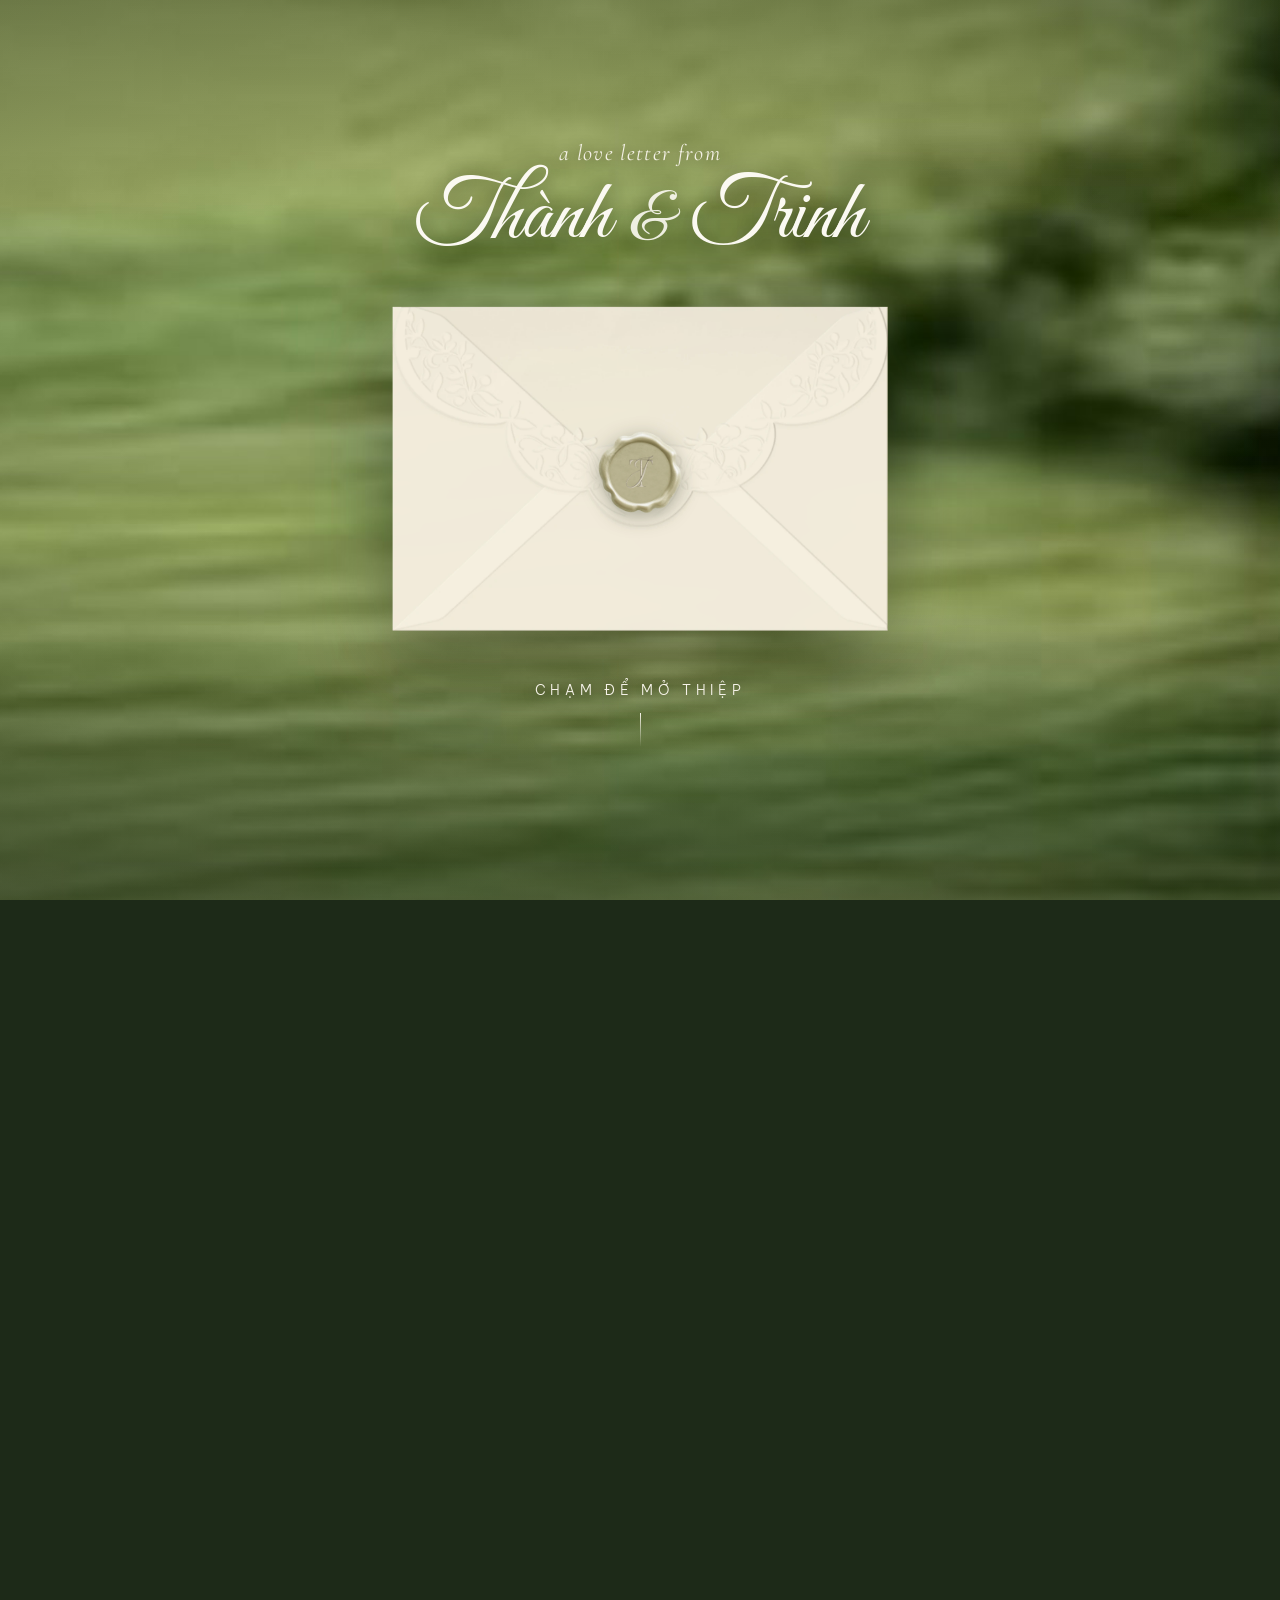
==== index.html @ 6630b3ba "Initial commit: wedding invitation site Mobile-first invitation for Chi Thanh & Ngoc Trinh, recreate" ====
<!DOCTYPE html>
<html lang="vi">
<head>
<meta charset="UTF-8">
<meta name="viewport" content="width=device-width, initial-scale=1, viewport-fit=cover">
<title>Chí Thành &amp; Ngọc Trinh — Thiệp mời cưới</title>
<meta name="description" content="Thiệp mời cưới của Chí Thành & Ngọc Trinh — Chủ nhật, 07.03.2027 tại Claris Palace Hall, Thủ Đức, TP.HCM.">
<meta name="theme-color" content="#2f3a2b">

<meta property="og:type" content="website">
<meta property="og:title" content="Chí Thành & Ngọc Trinh — Thiệp mời cưới">
<meta property="og:description" content="Chủ nhật, 07.03.2027 · Claris Palace Hall, Thủ Đức, TP.HCM">
<meta property="og:image" content="assets/photo-1.jpg">

<link rel="preconnect" href="https://fonts.googleapis.com">
<link rel="preconnect" href="https://fonts.gstatic.com" crossorigin>
<link href="https://fonts.googleapis.com/css2?family=Be+Vietnam+Pro:wght@300;400;500;600;700&family=Cormorant+Garamond:ital,wght@0,300;0,400;0,500;0,600;1,300;1,400&family=Great+Vibes&display=swap" rel="stylesheet">

<link rel="stylesheet" href="css/style.css">
<link rel="icon" href="assets/seal-monogram.webp">
</head>

<body class="is-locked">

<!-- ══════════════════════════════════════════════════════════
     MÀN 1 · PHONG THƯ NIÊM PHONG  (landing)
     ══════════════════════════════════════════════════════════ -->
<section id="landing" class="landing">
  <div class="landing__bg" data-kenburns></div>
  <div class="landing__vignette"></div>

  <div class="landing__stage">
    <p class="landing__eyebrow" data-in="1">a love letter from</p>
    <h1 class="landing__names" data-in="2">Thành <span class="amp">&amp;</span> Trinh</h1>

    <button class="envelope" id="openBtn" type="button" data-in="3"
            aria-label="Mở thiệp mời cưới của Thành và Trinh">
      <img class="envelope__paper" src="assets/envelope-closed.webp" alt="" draggable="false">
      <img class="envelope__seal"  src="assets/seal-monogram.webp"  alt="" draggable="false">
      <!-- thiệp trượt ra khi mở -->
      <img class="envelope__card"  src="assets/card-savedate.webp"  alt="" draggable="false">
    </button>

    <p class="landing__cta" data-in="4">
      <span class="landing__ctaText">Chạm để mở thiệp</span>
      <span class="landing__ctaLine"></span>
    </p>
  </div>
</section>

<!-- màn lụa trắng chuyển cảnh -->
<div class="veil" id="veil" aria-hidden="true"><span></span></div>


<!-- ══════════════════════════════════════════════════════════
     MÀN 2 · THIỆP CHÍNH  (scroll)
     ══════════════════════════════════════════════════════════ -->
<main id="main" class="main" aria-hidden="true">

  <!-- ─── HERO : phong thư mở, thiệp trượt lên ─── -->
  <section class="sec sec--hero" id="hero">
    <div class="hero__top">
      <img class="hero__mono" src="assets/monogram-t.webp" alt="Chữ lồng T">

      <div class="hero__stage" id="heroStage">
        <!-- lớp sau: nắp thư + lòng thư -->
        <img class="hero__envBack" src="assets/envelope-open.webp" alt="Phong thư mở">

        <!-- thiệp Save the date + ảnh polaroid trượt lên từ trong thư -->
        <div class="hero__insert" id="heroInsert">
          <img class="hero__card"  src="assets/card-savedate.webp"
               alt="Save the date — Chí Thành &amp; Ngọc Trinh — 07.03.27">
          <img class="hero__polar" src="assets/photo-polaroid.webp" alt="Ảnh cưới Thành và Trinh">
        </div>

        <!-- lớp trước: thân thư che chân thiệp, cắt theo đúng nếp gấp chữ V -->
        <img class="hero__envFront" src="assets/envelope-open.webp" alt="" aria-hidden="true">
        <!-- triện sáp vẽ lại nguyên vẹn ngay đỉnh nếp gấp -->
        <img class="hero__seal" src="assets/seal-fold.webp" alt="" aria-hidden="true">

        <img class="hero__lilyA" src="assets/lily-a.webp" alt="" data-par=".08">
        <img class="hero__lilyB" src="assets/lily-b.webp" alt="" data-par=".13">

        <!-- đĩa than -->
        <button class="vinyl" id="vinyl" type="button" aria-label="Bật nhạc nền" aria-pressed="false">
          <img src="assets/vinyl.webp" alt="" draggable="false">
        </button>

        <!-- triện Our Story -->
        <button class="seal-btn" id="storyBtn" type="button" aria-label="Xem chuyện tình của chúng mình">
          <img src="assets/seal-ourstory.webp" alt="" draggable="false">
        </button>
      </div>
    </div>

    <div class="scroll-hint">
      <span>cuộn xuống</span><i></i>
    </div>
  </section>


  <!-- ─── DẢI LỤA + NGÀY CƯỚI + ĐẾM NGƯỢC ─── -->
  <section class="sec sec--date" id="date">
    <div class="silk" aria-hidden="true"></div>

    <div class="date__inner">
      <p class="kicker"  data-rise>WE'RE GETTING MARRIED</p>
      <p class="meet"    data-rise data-d="1">MEET US ON</p>
      <h2 class="bigdate" data-rise data-d="2">
        <span>Sunday,</span> <span class="num">07</span> <span>March</span> <span class="num">2027</span>
      </h2>

      <p class="count__lead" data-rise data-d="3">count down &amp; join with us.</p>

      <div class="count" id="count" data-rise data-d="4" role="timer" aria-label="Đếm ngược tới ngày cưới">
        <div class="count__u"><b id="cd-d">000</b><small>DAYS</small></div>
        <span class="count__sep">:</span>
        <div class="count__u"><b id="cd-h">00</b><small>HOURS</small></div>
        <span class="count__sep">:</span>
        <div class="count__u"><b id="cd-m">00</b><small>MINUTES</small></div>
        <span class="count__sep">:</span>
        <div class="count__u"><b id="cd-s">00</b><small>SECONDS</small></div>
      </div>
    </div>
  </section>


  <!-- ─── BOARDING PASS ─── -->
  <section class="sec sec--pass" id="details">
    <div class="pass" data-rise>
      <img class="pass__img" src="assets/boarding-pass.webp"
           alt="Boarding pass — 17:00 Check-in, 17:30 Photobooth, 18:00 Opening · Claris Palace Hall, Thủ Đức, HCMC · 07.03.2027">

      <!-- bản mobile: dựng lại bằng chữ thật cho dễ đọc -->
      <div class="pass__alt">
        <p class="pass__title">BOARDING PASS</p>
        <p class="pass__sub">FOR WEDDING OF</p>
        <p class="pass__names">Thành &amp; Trinh</p>

        <ul class="pass__time">
          <li><b>17:00</b><span>Check-in</span></li>
          <li><b>17:30</b><span>Photobooth</span></li>
          <li><b>18:00</b><span>Khai tiệc</span></li>
        </ul>

        <dl class="pass__meta">
          <div><dt>DESTINATION</dt><dd>Claris Palace Hall</dd></div>
          <div><dt>DATE</dt><dd>07.03.2027</dd></div>
          <div><dt>LOCATION</dt><dd>Thủ Đức, HCMC</dd></div>
          <div><dt>TIME</dt><dd>17:00</dd></div>
        </dl>

        <img class="pass__heart" src="assets/frame-heart.webp" alt="Ảnh cưới Thành và Trinh">
      </div>
    </div>
  </section>


  <!-- ─── BẢN ĐỒ ─── -->
  <section class="sec sec--map" id="map">
    <div class="mapwrap" data-rise>
      <a class="mapcard" target="_blank" rel="noopener"
         href="https://www.google.com/maps/dir/?api=1&destination=Unique+Wedding+%26+Event+38+%C4%90%E1%BA%B7ng+V%C4%83n+Bi+Th%E1%BB%A7+%C4%90%E1%BB%A9c+H%E1%BB%93+Ch%C3%AD+Minh">
        <img src="assets/map-doily.webp" alt="Bản đồ tới Unique Wedding &amp; Event, 38 Đặng Văn Bi, Thủ Đức, TP.HCM">
      </a>
      <img class="dove dove--a" src="assets/dove-b.webp" alt="" data-par="-.18">
      <img class="dove dove--b" src="assets/dove-a.webp" alt="" data-par="-.24">
    </div>

    <p class="mapcard__addr" data-rise data-d="1">
      Unique Wedding &amp; Event · 38 Đặng Văn Bi, Thủ Đức, TP.HCM
    </p>

    <a class="mapcard__btn" data-rise data-d="2" target="_blank" rel="noopener"
       href="https://www.google.com/maps/dir/?api=1&destination=Unique+Wedding+%26+Event+38+%C4%90%E1%BA%B7ng+V%C4%83n+Bi+Th%E1%BB%A7+%C4%90%E1%BB%A9c+H%E1%BB%93+Ch%C3%AD+Minh">
      Chỉ đường
    </a>
  </section>


  <!-- ─── RSVP ─── -->
  <section class="sec sec--rsvp" id="rsvp">
    <div class="rsvp" data-rise>
      <div class="rsvp__lace">
        <form class="rsvp__form" id="rsvpForm" novalidate>
          <h2 class="rsvp__title">Xác nhận tham dự</h2>

          <label class="fld">
            <span class="fld__lb">Họ và tên</span>
            <input type="text" name="name" required placeholder="Nhập tên của bạn" autocomplete="name">
          </label>

          <fieldset class="fld">
            <legend class="fld__lb">Bạn sẽ tham dự chứ?</legend>
            <label class="radio">
              <input type="radio" name="attend" value="yes" checked>
              <i></i><span>Có, tôi sẽ tham dự</span>
            </label>
            <label class="radio">
              <input type="radio" name="attend" value="no">
              <i></i><span>Tôi bận, rất tiếc không thể tham dự</span>
            </label>
          </fieldset>

          <label class="fld" id="guestsFld">
            <span class="fld__lb">Số lượng người tham dự</span>
            <select name="guests">
              <option>1 người</option><option>2 người</option><option>3 người</option>
              <option>4 người</option><option>5 người</option><option>Trên 5 người</option>
            </select>
          </label>

          <label class="fld">
            <span class="fld__lb">Lời chúc gửi tới cô dâu chú rể</span>
            <textarea name="wish" rows="3" placeholder="Viết đôi lời chúc mừng…"></textarea>
          </label>

          <button class="rsvp__submit" type="submit">Gửi xác nhận</button>
          <p class="rsvp__msg" id="rsvpMsg" role="status"></p>
        </form>
      </div>
    </div>
  </section>


  <!-- ─── FOOTER ─── -->
  <footer class="sec sec--foot">
    <img class="foot__mono" src="assets/monogram-t.webp" alt="" data-rise>
    <p class="foot__thanks" data-rise data-d="1">
      Sự hiện diện của bạn là món quà quý giá nhất<br>trong ngày trọng đại của chúng mình.
    </p>
    <p class="foot__sig" data-rise data-d="2">Thành &amp; Trinh</p>
    <button class="foot__back" id="backTop" type="button">Về đầu thiệp</button>
  </footer>
</main>


<!-- ══════════════════════════════════════════════════════════
     MÀN 3 · OUR STORY
     ══════════════════════════════════════════════════════════ -->
<section id="story" class="story" aria-hidden="true" role="dialog" aria-modal="true" aria-label="Chuyện tình của chúng mình">
  <button class="story__close" id="storyClose" type="button" aria-label="Đóng">&#10005;</button>

  <div class="story__scroll">
    <!-- Đúng bố cục Design Gốc/3.png: MỘT khung ren oval duy nhất chứa toàn bộ
         bài viết; cô dâu chú rể đã tách nền đứng ĐÈ LÊN phần dưới của khung,
         bệ hoa che phần thân dưới cùng. -->
    <div class="story__frame">
      <div class="story__ovalBox">
        <!-- khung ren cắt 3 phần: hai chỏm giữ nguyên tỉ lệ, thân giữa co giãn
             theo lượng chữ nên khung luôn ôm trọn bài viết mà không méo -->
        <div class="story__oval" aria-hidden="true">
          <img class="story__ovalTop" src="assets/oval-top.webp" alt="">
          <div class="story__ovalMid"></div>
          <img class="story__ovalBot" src="assets/oval-bot.webp" alt="">
        </div>

        <article class="story__body">
          <img class="story__rings" src="assets/rings.webp" alt="">

          <p>We met back in 2024, right when both of us had just hit the “reset” button on our
             relationship status. Like… wow, talk about perfect timing! The Universe clearly saw
             two lonely souls and said: “Yup, it's time to matchmake.”</p>

          <p>Our very first date felt like a 1001-night storytelling marathon. No pretending, no
             playing cool—we just sat down and unloaded all our past life stories and chaos.
             Weirdly enough, nobody ran away! Instead, we unlocked an instant, deep connection
             and realized we understood each other inside out.</p>

          <h3>When Two Opposites Attract</h3>
          <ul>
            <li><b>The Bride:</b> A Marketing girlie &amp; Content Creator who tells 1001 drama
                stories for a living. Always energetic, creative, and plugged into every internet trend.</li>
            <li><b>The Groom:</b> A DevOps guy living in his own calm universe. A bit dry, totally
                oblivious to TikTok trends, and chilling like a monk who just came down from the mountain.</li>
          </ul>

          <h3>And Now… We're Getting Married!</h3>
          <p>Looking back, we're so grateful we both had the courage to let go of the past so we
             could become the best versions of ourselves for each other today. Ready for our
             greatest adventure yet! Thank you for being part of our story and celebrating this
             next chapter with us!</p>

          <img class="story__sig" src="assets/sig-names.webp" alt="Thành &amp; Trinh">
        </article>
      </div>

      <div class="story__stage">
        <img class="story__couple" src="assets/couple-cutout.webp"
             alt="Chí Thành và Ngọc Trinh">
        <img class="story__podium" src="assets/story-podium.webp" alt="">
      </div>
    </div>

    <div class="story__photos">
      <img src="assets/photo-1.jpg" alt="Chú rể Chí Thành">
      <img src="assets/photo-2.jpg" alt="Cô dâu Ngọc Trinh">
    </div>
  </div>
</section>

<audio id="bgm" loop preload="auto" src="assets/music.mp3"></audio>

<script src="js/main.js"></script>
</body>
</html>
---- css/style.css ----
/* ══════════════════════════════════════════════════════════════════
   Thiệp mời cưới · Chí Thành & Ngọc Trinh
   Bảng màu + chất liệu lấy từ "Design Gốc" và "Material"
   ══════════════════════════════════════════════════════════════════ */

:root{
  /* — xanh lá nền (ảnh nền mờ) — */
  --green-1:#8fa068;      /* xanh sáng phía trên  */
  --green-2:#5f7442;      /* xanh trung           */
  --green-3:#2f3f26;      /* xanh đậm phía dưới   */
  --green-4:#1d2a18;      /* gần đen              */

  /* — giấy / kem — */
  --cream  :#f7f1e3;
  --cream-2:#fbf7ee;
  --paper  :#efe7d5;

  /* — nhấn — */
  --ink    :#2c3823;      /* chữ xanh rêu đậm */
  --ink-2  :#4a5540;
  --sage   :#b9bd94;      /* xi niêm phong    */
  --gold   :#c3a86c;
  --wine   :#8e2231;      /* nút gửi          */

  /* — chữ — */
  --f-script:'Great Vibes', 'Segoe Script', cursive;
  --f-serif :'Cormorant Garamond', Georgia, 'Times New Roman', serif;
  --f-sans  :'Be Vietnam Pro', system-ui, -apple-system, 'Segoe UI', sans-serif;

  /* — nhịp — */
  --ease  :cubic-bezier(.22,.61,.36,1);
  --ease-s:cubic-bezier(.65,0,.35,1);
  --pad   :clamp(1.15rem, 5vw, 3rem);

  /* nếp gấp thân trước phong thư mở — đo từ assets/envelope-open.webp */
  --flap-side:33.5%;   /* mép trái/phải thân thư */
  --flap-apex:51.5%;   /* đỉnh chữ V ở giữa, ngay dưới triện */

  /* viền ren quanh form RSVP (cắt 9 ô từ assets/lace-card.webp) */
  --lace-w:clamp(20px, 6vw, 34px);
  --lace-slice:62;
}

*,*::before,*::after{box-sizing:border-box}

html{ -webkit-text-size-adjust:100%; scroll-behavior:smooth }

body{
  margin:0;
  background:var(--green-4);
  color:var(--ink);
  font-family:var(--f-serif);
  font-size:clamp(1rem,.95rem + .35vw,1.15rem);
  line-height:1.6;
  overflow-x:hidden;
  -webkit-font-smoothing:antialiased;
}
body.is-locked{ overflow:hidden; height:100dvh }

img{ max-width:100%; display:block; -webkit-user-drag:none; user-select:none }
button{ font:inherit; color:inherit; border:0; background:none; cursor:pointer }

::selection{ background:var(--sage); color:var(--ink) }

/* thanh cuộn mảnh, tông rêu */
::-webkit-scrollbar{ width:9px }
::-webkit-scrollbar-track{ background:#20301c }
::-webkit-scrollbar-thumb{ background:#5d6f4a; border-radius:9px }


/* ══════════════════════════════════════════════════════════════════
   1 · MÀN PHONG THƯ
   ══════════════════════════════════════════════════════════════════ */
.landing{
  position:fixed; inset:0; z-index:60;
  display:grid; place-items:center;
  overflow:hidden;
  background:var(--green-2);
}

.landing__bg{
  position:absolute; inset:-6%;
  background:url('../assets/bg-landing.jpg') center/cover no-repeat;
  transform:scale(1.06);
  animation:kenburns 26s var(--ease) infinite alternate;
}
@keyframes kenburns{
  from{ transform:scale(1.06) translate3d(0,0,0) }
  to  { transform:scale(1.16) translate3d(-1.5%,-2%,0) }
}

.landing__vignette{
  position:absolute; inset:0;
  background:
    radial-gradient(120% 85% at 50% 42%, transparent 32%, rgba(20,32,15,.42) 100%),
    linear-gradient(180deg, rgba(20,32,15,.22) 0%, transparent 26%, transparent 68%, rgba(20,32,15,.38) 100%);
}

.landing__stage{
  position:relative; z-index:2;
  width:min(92vw, 640px);
  text-align:center;
  padding-bottom:2vh;
}

.landing__eyebrow{
  margin:0 0 .1em;
  font-family:var(--f-serif);
  font-style:italic;
  font-size:clamp(1rem,3.4vw,1.4rem);
  letter-spacing:.06em;
  color:#f4f1e6;
  text-shadow:0 2px 14px rgba(20,32,15,.5);
}

.landing__names{
  margin:0 0 clamp(1rem,4vw,2rem);
  font-family:var(--f-script);
  font-weight:400;
  font-size:clamp(2.9rem,12vw,5.4rem);
  line-height:1.05;
  color:#fbf9f2;
  text-shadow:0 3px 22px rgba(20,32,15,.55);
}
.landing__names .amp{ font-size:.78em; opacity:.9; padding:0 .06em }

/* — phong thư — */
.envelope{
  position:relative;
  display:block;
  width:min(88vw, 520px);
  margin-inline:auto;
  aspect-ratio:1500/995;
  transition:transform .5s var(--ease);
  touch-action:manipulation;
}
.envelope__paper{ filter:drop-shadow(0 26px 42px rgba(18,28,14,.42)) }
.envelope:hover{ transform:translateY(-6px) scale(1.015) }
.envelope:active{ transform:translateY(-2px) scale(.995) }
.envelope:focus-visible{ outline:2px solid #f7f1e3; outline-offset:14px; border-radius:6px }

.envelope__paper{ width:100%; height:100%; object-fit:contain; position:relative; z-index:2 }

.envelope__seal{
  position:absolute; z-index:3;
  left:50%; top:50%;
  width:17%;
  transform:translate(-50%,-46%);
  transition:transform .55s var(--ease), opacity .35s linear;
  filter:drop-shadow(0 5px 10px rgba(30,40,20,.35));
}

/* thiệp giấu sau phong thư, chỉ hiện khi mở */
.envelope__card{
  position:absolute; z-index:1;
  left:50%; bottom:14%;
  width:44%;
  opacity:0;
  transform:translate(-50%, 0) scale(.96);
  filter:drop-shadow(0 16px 26px rgba(18,28,14,.35));
}

/* lời mời cuộn nhẹ */
.landing__cta{
  margin:clamp(1.4rem,5vw,2.4rem) 0 0;
  display:flex; flex-direction:column; align-items:center; gap:.7rem;
}
.landing__ctaText{
  font-family:var(--f-sans);
  font-weight:300;
  font-size:clamp(.72rem,2.6vw,.86rem);
  letter-spacing:.34em;
  text-transform:uppercase;
  color:#f6f3e9;
  text-shadow:0 2px 12px rgba(20,32,15,.55);
  animation:breathe 3.4s ease-in-out infinite;
}
@keyframes breathe{ 0%,100%{opacity:.62} 50%{opacity:1} }

.landing__ctaLine{
  width:1px; height:34px;
  background:linear-gradient(#f6f3e9, transparent);
  animation:drop 2.6s var(--ease) infinite;
}
@keyframes drop{
  0%  {transform:scaleY(0); transform-origin:top; opacity:0}
  35% {transform:scaleY(1); transform-origin:top; opacity:.9}
  70% {transform:scaleY(1); transform-origin:bottom; opacity:.9}
  100%{transform:scaleY(0); transform-origin:bottom; opacity:0}
}

/* xuất hiện lần lượt khi tải trang */
[data-in]{ opacity:0; transform:translateY(26px); filter:blur(6px) }
.landing.ready [data-in]{
  animation:fadeUp 1.15s var(--ease) forwards;
}
.landing.ready [data-in="1"]{ animation-delay:.15s }
.landing.ready [data-in="2"]{ animation-delay:.35s }
.landing.ready [data-in="3"]{ animation-delay:.60s }
.landing.ready [data-in="4"]{ animation-delay:1.05s }
@keyframes fadeUp{ to{ opacity:1; transform:none; filter:none } }

/* ── trình tự MỞ THƯ ── */
/* Bỏ `animation` sẽ trả các thuộc tính về trạng thái gốc của [data-in]
   (mờ + blur), nên phải khai báo lại rõ ràng và cho blur cùng chạy transition. */
.landing.opening .landing__eyebrow,
.landing.opening .landing__names,
.landing.opening .landing__cta{
  animation:none;
  opacity:0; transform:translateY(-16px); filter:blur(5px);
  transition:opacity .5s ease, transform .7s var(--ease), filter .5s ease;
}
.landing.opening .envelope{
  animation:none;
  opacity:1; filter:none;
  transform:translateY(-3vh) scale(1.06);
  transition:transform 1.15s var(--ease);
}
.landing.opening .envelope__seal{
  opacity:0;
  transform:translate(-50%,-46%) scale(1.9) rotate(14deg);
}
.landing.opening .envelope__card{
  opacity:1;
  transform:translate(-50%,-58%) scale(1.02);
  transition:transform 1.05s .18s var(--ease), opacity .35s .18s linear;
}
.landing.gone{
  opacity:0; pointer-events:none;
  transform:scale(1.05);
  transition:opacity .8s ease, transform 1.2s var(--ease);
}


/* ══════════════════════════════════════════════════════════════════
   2 · MÀN LỤA CHUYỂN CẢNH
   ══════════════════════════════════════════════════════════════════ */
.veil{
  position:fixed; inset:0; z-index:70;
  pointer-events:none; opacity:0;
}
.veil span{
  position:absolute; inset:0;
  background:
    radial-gradient(70% 55% at 50% 45%, #fffdf8 0%, #f7f1e3 55%, #efe6d2 100%);
  transform:scaleY(0); transform-origin:bottom;
}
.veil.sweep{ opacity:1 }
.veil.sweep span{ animation:veil 1.5s var(--ease-s) forwards }
@keyframes veil{
  0%  { transform:scaleY(0); transform-origin:bottom }
  42% { transform:scaleY(1); transform-origin:bottom }
  43% { transform:scaleY(1); transform-origin:top }
  100%{ transform:scaleY(0); transform-origin:top }
}


/* ══════════════════════════════════════════════════════════════════
   3 · THIỆP CHÍNH
   ══════════════════════════════════════════════════════════════════ */
.main{
  position:relative;
  min-height:100dvh;
  opacity:0; visibility:hidden;
  /* ảnh nền gốc là một dải xanh chuyển sắc cao bằng cả trang → kéo dãn dọc vừa khít */
  background:url('../assets/bg-main.jpg') center top/100% 100% no-repeat, var(--green-3);
  transition:opacity 1s ease;
}
.main.live{ opacity:1; visibility:visible }

/* lớp phủ giúp chữ trắng luôn đọc được */
.main::before{
  content:''; position:absolute; inset:0; pointer-events:none;
  background:linear-gradient(180deg, rgba(28,42,22,.10) 0%, transparent 12%, transparent 88%, rgba(20,32,15,.35) 100%);
}

.sec{
  position:relative;
  padding-inline:var(--pad);
  overflow:hidden;
}


/* ─────────── HERO ─────────── */
.sec--hero{
  min-height:100dvh;
  display:flex; flex-direction:column; align-items:center;
  padding-top:max(3.5vh, 1.4rem);
  padding-bottom:2rem;
}
.hero__top{
  margin-block:auto;                    /* căn giữa phần còn trống */
  width:100%;
  display:flex; flex-direction:column; align-items:center;
}

.hero__mono{
  width:clamp(52px,9vw,86px);
  margin-bottom:clamp(.5rem,2.4vh,1.6rem);
  filter:drop-shadow(0 3px 10px rgba(20,32,15,.4));
}

/* Khung dàn trang = đúng khung ảnh phong thư, nên mọi % bên trong
   khớp 1-1 với toạ độ đo được trên assets/envelope-open.webp */
.hero__stage{
  position:relative;
  width:min(100vw, 540px, calc(66dvh * 1287 / 1500));
  aspect-ratio:1287/1500;
  margin-inline:auto;
}

.hero__envBack,
.hero__envFront{
  position:absolute; inset:0;
  width:100%; height:100%;
}
.hero__envBack{ z-index:2; filter:drop-shadow(0 30px 48px rgba(18,28,14,.42)) }

/* lớp che phía trước: giữ phần thân thư dưới nếp gấp chữ V */
.hero__envFront{
  z-index:4;
  clip-path:polygon(
    -1% 101%,
    -1% var(--flap-side),
    50% var(--flap-apex),
    101% var(--flap-side),
    101% 101%
  );
}
/* triện sáp nằm ngay đỉnh chữ V nên phải vẽ đè lên, không bị nếp gấp cắt đôi */
.hero__seal{
  position:absolute; z-index:5;
  left:50%; top:44.4%;
  width:14.4%;
  transform:translateX(-50%);
}

/* thiệp + polaroid trượt lên khỏi phong thư */
.hero__insert{
  position:absolute; z-index:3; inset:0;
  transform:translateY(20%);
  will-change:transform;
}
.main.live .hero__insert{
  animation:slideOut 1.5s .45s var(--ease) forwards;
}
@keyframes slideOut{ to{ transform:translateY(0) } }

.hero__card{
  position:absolute;
  left:9%; bottom:40%; width:49%;
  filter:drop-shadow(0 16px 26px rgba(18,28,14,.3));
}
.hero__polar{
  position:absolute;
  left:57.5%; bottom:47%; width:38%;
  transform:rotate(2.5deg);
  filter:drop-shadow(0 14px 22px rgba(18,28,14,.32));
}

/* hoa ly: một bông lớn rủ xuống góc dưới-trái khỏi mép phong thư (đúng như
   thiết kế gốc — Design Gốc/2.png chỉ có một bông lớn duy nhất ở vị trí này),
   một bông nhỏ hơn góc dưới-phải để cân bố cục */
.hero__lilyA,.hero__lilyB{ position:absolute; z-index:6; pointer-events:none }
.hero__lilyA{ right:-9%;  bottom:1%;  width:23% }
.hero__lilyB{ left:-9%;   bottom:-9%; width:39% }

/* đĩa than */
.vinyl{
  position:absolute; z-index:7;
  left:-3%; top:-1%;
  width:28%;
  filter:drop-shadow(0 10px 20px rgba(10,16,8,.45));
  transition:transform .45s var(--ease);
}
.vinyl img{ width:100%; animation:spin 5.5s linear infinite; animation-play-state:paused }
.vinyl.on img{ animation-play-state:running }
.vinyl:hover{ transform:scale(1.06) }
.vinyl:active{ transform:scale(.97) }
@keyframes spin{ to{ transform:rotate(360deg) } }

/* triện Our Story */
.seal-btn{
  position:absolute; z-index:7;
  left:63%; top:61%;
  width:35%;
  filter:drop-shadow(0 10px 20px rgba(10,16,8,.4));
  transition:transform .45s var(--ease);
  animation:float 5s ease-in-out infinite;
}
.seal-btn:hover{ transform:scale(1.07) rotate(-4deg) }
.seal-btn:active{ transform:scale(.97) }
@keyframes float{ 0%,100%{translate:0 0} 50%{translate:0 -9px} }

.scroll-hint{
  margin-top:auto; padding-top:2rem;
  display:flex; flex-direction:column; align-items:center; gap:.55rem;
  font-family:var(--f-sans); font-weight:300;
  font-size:.66rem; letter-spacing:.32em; text-transform:uppercase;
  color:rgba(250,247,238,.82);
}
.scroll-hint i{
  width:1px; height:38px; display:block;
  background:linear-gradient(rgba(250,247,238,.85), transparent);
  animation:drop 2.6s var(--ease) infinite;
}


/* ─────────── NGÀY CƯỚI + ĐẾM NGƯỢC ─────────── */
.sec--date{
  padding-block:clamp(3rem,11vh,7rem) clamp(2rem,6vh,4rem);
  text-align:center;
}

/* dải lụa trắng vắt ngang */
.silk{
  position:absolute; left:50%; top:4%;
  width:168%; max-width:none; translate:-50% 0;
  aspect-ratio:1600/691;
  background:url('../assets/silk.webp') center/contain no-repeat;
  opacity:.9; pointer-events:none;
  z-index:0;
}

.date__inner{ position:relative; z-index:1 }

.kicker{
  margin:0;
  font-family:var(--f-sans); font-weight:600;
  font-size:clamp(.68rem,2.9vw,.95rem);
  letter-spacing:.2em;
  color:#fdfbf5;
  text-shadow:0 2px 12px rgba(20,32,15,.45);
}
.meet{
  margin:.12em 0 0;
  font-family:var(--f-sans); font-weight:300;
  font-size:clamp(1.5rem,7.4vw,3rem);
  letter-spacing:.05em;
  color:#fffdf7;
  text-shadow:0 3px 18px rgba(20,32,15,.45);
}
.bigdate{
  margin:.1em 0 0;
  font-family:var(--f-script); font-weight:400;
  font-size:clamp(2.2rem,10.5vw,4.6rem);
  line-height:1.15;
  color:#fffdf7;
  text-shadow:0 4px 24px rgba(20,32,15,.5);
}
.bigdate .num{ font-family:var(--f-script) }

.count__lead{
  margin:clamp(1.6rem,6vh,3rem) 0 .9rem;
  font-family:var(--f-sans); font-weight:500;
  font-size:clamp(.82rem,3.1vw,1rem);
  color:#fdfbf5;
  text-shadow:0 2px 12px rgba(20,32,15,.45);
}

.count{
  display:flex; align-items:flex-start; justify-content:center;
  gap:clamp(.2rem,1.6vw,1rem);
  color:#fffdf7;
}
.count__u{ display:flex; flex-direction:column; align-items:center; min-width:3.4em }
.count__u b{
  font-family:var(--f-serif); font-weight:300;
  font-size:clamp(2rem,10vw,4rem);
  line-height:1;
  letter-spacing:.02em;
  font-variant-numeric:tabular-nums;
  text-shadow:0 3px 20px rgba(20,32,15,.45);
}
.count__u small{
  margin-top:.5em;
  font-family:var(--f-sans); font-weight:300;
  font-size:clamp(.54rem,2.1vw,.72rem);
  letter-spacing:.22em;
  opacity:.88;
}
.count__sep{
  font-family:var(--f-serif); font-weight:300;
  font-size:clamp(1.5rem,7vw,3rem);
  line-height:1.05;
  opacity:.6;
}


/* ─────────── BOARDING PASS ─────────── */
.sec--pass{ padding-block:clamp(2rem,7vh,4.5rem) }

.pass{ width:min(100%, 900px); margin-inline:auto }

/* Ảnh vé của thiết kế in sẵn "05.03.2027" — lệch với 07.03.2027 ở các phần khác,
   nên trang dựng lại vé bằng chữ thật để ngày tháng thống nhất và luôn nét.
   Muốn dùng lại đúng ảnh gốc thì đổi hai dòng display dưới đây. */
.pass__img{ display:none }

.pass__alt{
  position:relative;
  display:grid;
  gap:clamp(1rem,3.5vw,1.8rem);
  padding:clamp(1.4rem,5.5vw,2.4rem) clamp(1.2rem,5vw,2.2rem);
  background:var(--cream-2);
  border-radius:12px;
  box-shadow:0 22px 44px rgba(14,22,10,.42);
  text-align:center;
}
.pass__title{
  margin:0;
  font-family:var(--f-sans); font-weight:700;
  font-size:clamp(1rem,4.6vw,1.4rem);
  letter-spacing:.08em; color:#5a1620;
}
.pass__sub{
  margin:.35em 0 0;
  font-family:var(--f-sans); font-weight:400;
  font-size:clamp(.6rem,2.5vw,.72rem);
  letter-spacing:.2em; color:#6b5a52;
}
.pass__names{
  margin:.1em 0 0;
  font-family:var(--f-script);
  font-size:clamp(1.9rem,9vw,2.6rem);
  color:#2f3a26;
}

.pass__time{
  margin:0; padding:1.1rem 0 0; list-style:none;
  display:flex; justify-content:center; gap:clamp(1rem,6vw,2.6rem);
  border-top:2px dashed #d6d0bf;
}
.pass__time b{
  display:block;
  font-family:var(--f-sans); font-weight:400;
  font-size:clamp(1.05rem,4.6vw,1.4rem);
  color:#2f3a26;
}
.pass__time span{
  font-family:var(--f-sans); font-weight:600;
  font-size:clamp(.7rem,3vw,.82rem);
  color:#3b4632;
}

.pass__meta{
  margin:0; padding-top:1.1rem;
  display:grid; grid-template-columns:1fr 1fr; gap:.9rem 1rem;
  border-top:2px dashed #d6d0bf;
  text-align:left;
}
.pass__meta div{ margin:0 }
.pass__meta dt{
  font-family:var(--f-sans); font-weight:600;
  font-size:clamp(.58rem,2.4vw,.68rem);
  letter-spacing:.12em; color:#5a1620;
}
.pass__meta dd{
  margin:.22em 0 0;
  font-family:var(--f-sans); font-weight:400;
  font-size:clamp(.78rem,3.2vw,.88rem);
  color:#39442f;
}
.pass__heart{ width:clamp(140px,42vw,210px); margin:0 auto }


/* ─────────── BẢN ĐỒ ─────────── */
.sec--map{
  padding-block:clamp(2rem,7vh,4.5rem) clamp(1.5rem,4vh,3rem);
  text-align:center;
}
/* Bồ câu đậu ngay trên khung ren của bản đồ, giống Design Gốc/2.png:
   một con lớn sải cánh ở góc trên-phải (bay vào), một con nhỏ hơn ở
   góc dưới-trái (bay ra) — cả hai đều đè lên mép khung ren của mapcard. */
.mapwrap{ position:relative; width:min(100%, 780px); margin-inline:auto }

.mapcard{
  position:relative; z-index:2;
  display:block;
  width:100%;
  filter:drop-shadow(0 20px 36px rgba(14,22,10,.4));
  transition:transform .5s var(--ease);
}
.mapcard:hover{ transform:translateY(-6px) }

.dove{ position:absolute; z-index:3; pointer-events:none }
.dove--a{
  right:-13%; top:-23%; width:41%;
  transform:rotate(-6deg);
  animation:flyA 9s ease-in-out infinite;
}
.dove--b{
  left:-11%; top:47%; width:31%;
  transform:rotate(4deg) scaleX(-1);
  animation:flyB 11s ease-in-out infinite;
}
@keyframes flyA{ 0%,100%{translate:0 0} 50%{translate:10px -14px} }
@keyframes flyB{ 0%,100%{translate:0 0} 50%{translate:-10px 10px} }
.mapcard__addr{
  position:relative; z-index:2;
  margin:1.5rem auto 0; max-width:34ch;
  font-family:var(--f-sans); font-weight:300;
  font-size:clamp(.8rem,2.9vw,.95rem);
  color:#f4f1e6;
  text-shadow:0 2px 12px rgba(20,32,15,.5);
}
.mapcard__btn{
  position:relative; z-index:2;
  display:inline-block;
  margin-top:1.2rem;
  padding:.68em 1.9em;
  border-radius:999px;
  background:var(--cream);
  color:var(--ink);
  font-family:var(--f-sans); font-weight:500;
  font-size:clamp(.72rem,2.6vw,.84rem);
  letter-spacing:.16em; text-transform:uppercase;
  text-decoration:none;
  box-shadow:0 10px 22px rgba(14,22,10,.4);
  transition:transform .35s var(--ease), background .3s;
}
.mapcard__btn:hover{ transform:translateY(-3px); background:#fff }


/* ─────────── RSVP ─────────── */
.sec--rsvp{ padding-block:clamp(2.5rem,9vh,6rem) }

.rsvp{ width:min(100%, 560px); margin-inline:auto }

/* khung ren: cắt 9 ô từ chính tấm ren của thiết kế nên co giãn theo chiều cao form */
.rsvp__lace{
  position:relative;
  padding:clamp(1.3rem,4.6vw,2.2rem);
  background:#fff;
  background-clip:padding-box;          /* để dải ren nằm trên nền xanh, không bị trắng đè */
  filter:drop-shadow(0 24px 44px rgba(14,22,10,.45));
  border:var(--lace-w) solid transparent;
  /* không dùng `fill`: ô giữa của ảnh là form đã in sẵn, sẽ đè lên form thật */
  border-image:url('../assets/lace-card.webp') var(--lace-slice) / var(--lace-w) / 0 round;
}

.rsvp__title{
  margin:0 0 1.4rem;
  text-align:center;
  font-family:var(--f-sans); font-weight:600;
  font-size:clamp(1.1rem,4.4vw,1.4rem);
  color:#1f2a1a;
}

.fld{ display:block; margin-bottom:1.15rem; border:0; padding:0 }
.fld__lb{
  display:block; margin-bottom:.42rem;
  font-family:var(--f-sans); font-weight:500;
  font-size:.86rem; color:#33402a;
}
.fld input[type=text],
.fld select,
.fld textarea{
  width:100%;
  padding:.72em .9em;
  font-family:var(--f-sans); font-weight:400; font-size:.95rem;
  color:#22301b;
  background:#fff;
  border:1px solid #d3d7cb;
  border-radius:7px;
  transition:border-color .25s, box-shadow .25s;
}
.fld textarea{ resize:vertical; min-height:5.2em }
.fld input:focus, .fld select:focus, .fld textarea:focus{
  outline:0;
  border-color:var(--ink-2);
  box-shadow:0 0 0 3px rgba(74,85,64,.13);
}
.fld input::placeholder, .fld textarea::placeholder{ color:#9aa393 }

.radio{
  display:flex; align-items:flex-start; gap:.62rem;
  margin-bottom:.6rem;
  font-family:var(--f-sans); font-size:.92rem; color:#26321e;
  cursor:pointer;
}
.radio input{ position:absolute; opacity:0; width:0; height:0 }
.radio i{
  flex:none; width:19px; height:19px; margin-top:.14em;
  border:2px solid #b6bcae; border-radius:50%;
  display:grid; place-items:center;
  transition:border-color .22s;
}
.radio i::after{
  content:''; width:9px; height:9px; border-radius:50%;
  background:#1a6fd4; transform:scale(0);
  transition:transform .22s var(--ease);
}
.radio input:checked + i{ border-color:#1a6fd4 }
.radio input:checked + i::after{ transform:scale(1) }
.radio input:focus-visible + i{ box-shadow:0 0 0 3px rgba(26,111,212,.25) }

.rsvp__submit{
  width:100%; margin-top:.5rem;
  padding:.92em 1em;
  background:var(--wine); color:#fff;
  font-family:var(--f-sans); font-weight:500; font-size:1rem;
  border-radius:7px;
  transition:background .25s, transform .25s var(--ease), box-shadow .25s;
  box-shadow:0 8px 18px rgba(142,34,49,.26);
}
.rsvp__submit:hover{ background:#7c1c29; transform:translateY(-2px); box-shadow:0 12px 24px rgba(142,34,49,.32) }
.rsvp__submit:active{ transform:translateY(0) }
.rsvp__submit[disabled]{ opacity:.6; cursor:default; transform:none }

.rsvp__msg{
  margin:.9rem 0 0; min-height:1.3em;
  text-align:center;
  font-family:var(--f-sans); font-size:.86rem;
  color:var(--ink-2);
}
.rsvp__msg.ok{ color:#2e6b34 }
.rsvp__msg.err{ color:var(--wine) }

#guestsFld{ transition:opacity .3s, max-height .4s var(--ease); overflow:hidden; max-height:9rem }
#guestsFld.hide{ opacity:0; max-height:0; margin-bottom:0 }


/* ─────────── FOOTER ─────────── */
.sec--foot{
  padding-block:clamp(3rem,11vh,7rem);
  text-align:center;
}
.foot__mono{ width:clamp(46px,8vw,74px); margin:0 auto 1.4rem; opacity:.9 }
.foot__thanks{
  margin:0 auto; max-width:32ch;
  font-family:var(--f-serif); font-style:italic;
  font-size:clamp(.95rem,3.4vw,1.15rem);
  color:#f2efe4;
  text-shadow:0 2px 14px rgba(20,32,15,.55);
}
.foot__sig{
  margin:1rem 0 0;
  font-family:var(--f-script);
  font-size:clamp(2rem,8vw,3.2rem);
  color:#fbf9f2;
  text-shadow:0 3px 18px rgba(20,32,15,.5);
}
.foot__back{
  margin-top:2.2rem;
  padding:.7em 1.9em;
  border:1px solid rgba(247,241,227,.5);
  border-radius:999px;
  font-family:var(--f-sans); font-weight:300;
  font-size:.74rem; letter-spacing:.24em; text-transform:uppercase;
  color:#f7f1e3;
  transition:background .3s, color .3s, border-color .3s;
}
.foot__back:hover{ background:#f7f1e3; color:var(--ink); border-color:#f7f1e3 }


/* ══════════════════════════════════════════════════════════════════
   4 · OUR STORY
   ══════════════════════════════════════════════════════════════════ */
.story{
  position:fixed; inset:0; z-index:65;
  background:url('../assets/bg-story.jpg') center/cover no-repeat, var(--green-3);
  opacity:0; visibility:hidden;
  transition:opacity .7s ease, visibility .7s;
}
.story.open{ opacity:1; visibility:visible }

.story__close{
  position:fixed; z-index:3;
  top:max(1rem, env(safe-area-inset-top)); right:1rem;
  width:44px; height:44px;
  display:grid; place-items:center;
  border-radius:50%;
  background:rgba(28,40,22,.5);
  backdrop-filter:blur(6px);
  color:#f7f1e3; font-size:1.1rem;
  transition:background .25s, transform .25s;
}
.story__close:hover{ background:rgba(28,40,22,.78); transform:rotate(90deg) }

.story__scroll{
  position:absolute; inset:0;
  overflow-y:auto; -webkit-overflow-scrolling:touch;
  padding:clamp(3rem,9vh,6rem) var(--pad) clamp(3rem,9vh,6rem);
}

/* ── MỘT khung ren oval duy nhất ôm trọn bài viết (đúng Design Gốc/3.png) ──
   Khung được kéo cao vừa đúng lượng chữ. Chữ thụt vào 16% mỗi bên và chừa
   khoảng đệm trên/dưới đủ lớn (theo % chiều rộng) để không bao giờ tràn ra
   hai chỏm hẹp của hình bầu dục. */
.story__frame{
  position:relative;
  width:min(100%, 600px);
  margin-inline:auto;
}

.story__ovalBox{
  position:relative;
  padding-block:46% 40%;      /* chừa chỗ cho hai chỏm ren cong */
}
/* Khung ren dựng từ 3 mảnh: hai chỏm giữ nguyên tỉ lệ thật, thân giữa kéo cao
   theo lượng chữ. Nhờ vậy dù bài dài bao nhiêu, chữ vẫn nằm gọn trong lòng
   khung và hai chỏm không bao giờ bị bóp méo. */
.story__oval{
  position:absolute; inset:0; z-index:0;
  display:flex; flex-direction:column;
  pointer-events:none;
  filter:drop-shadow(0 20px 44px rgba(14,22,10,.4));
}
.story__ovalTop,
.story__ovalBot{ flex:none; width:100% }
.story__ovalMid{
  flex:1; min-height:0;
  /* LẶP chứ không kéo dãn: kéo dãn một lát mỏng sẽ thành vệt sọc dọc,
     còn lặp thì giữ được thớ ren thật */
  background:url('../assets/oval-mid.webp') 50% 0/100% auto repeat-y;
}

.story__body{
  position:relative; z-index:1;
  margin-inline:17%;
  text-align:center;
  color:#26301f;
  font-size:clamp(.78rem,2.9vw,.92rem);
  line-height:1.72;
}
.story__body p{ margin:0 0 1em }
.story__rings{ width:clamp(70px,18vw,108px); margin:0 auto 1.1rem }
.story__body h3{
  margin:1.3em 0 .6em;
  font-family:var(--f-serif); font-style:italic; font-weight:500;
  font-size:clamp(.95rem,3.6vw,1.18rem);
  color:#1f2a19;
}
.story__body ul{ margin:0 0 .2em; padding:0; list-style:none; text-align:left }
.story__body li{
  position:relative;
  margin-bottom:.6em; padding-left:1em;
  font-size:.95em;
}
.story__body li::before{
  content:'·'; position:absolute; left:.15em; top:-.15em;
  font-size:1.5em; color:var(--ink-2);
}
.story__sig{ width:clamp(140px,38vw,220px); margin:1.2rem auto 0 }

/* Cô dâu chú rể đã tách nền: kéo lên đè vào phần dưới khung ren, bệ hoa đè
   tiếp lên che thân dưới — đúng thứ tự lớp trong Design Gốc/3.png. */
.story__stage{
  position:relative; z-index:2;
  width:min(88%, 430px);
  margin:-40% auto 0;
}
.story__couple{
  position:relative; z-index:1;
  width:80%; margin-inline:auto;
  filter:drop-shadow(0 14px 26px rgba(14,22,10,.3));
}
.story__podium{
  position:absolute; z-index:2;
  left:50%; bottom:0; translate:-50% 0;
  width:100%;
  filter:drop-shadow(0 -4px 16px rgba(14,22,10,.2));
}

.story__photos{
  width:min(100%, 480px);
  margin:clamp(2rem,7vh,3.5rem) auto 0;
  display:grid; gap:.8rem;
  grid-template-columns:1fr 1fr;
}
.story__photos img{
  width:100%; aspect-ratio:3/4; object-fit:cover;
  border:7px solid #fbf8f0;
  box-shadow:0 14px 28px rgba(14,22,10,.38);
  transition:transform .5s var(--ease);
}
.story__photos img:hover{ transform:translateY(-6px) scale(1.02) }


/* ══════════════════════════════════════════════════════════════════
   5 · HIỆU ỨNG CUỘN
   ══════════════════════════════════════════════════════════════════ */
[data-rise]{
  opacity:0;
  transform:translateY(46px) scale(.985);
  filter:blur(5px);
  transition:opacity 1s var(--ease), transform 1.15s var(--ease), filter 1s var(--ease);
  transition-delay:calc(var(--d, 0) * 130ms);
}
[data-rise].in{ opacity:1; transform:none; filter:none }

[data-par]{ will-change:transform }


/* ══════════════════════════════════════════════════════════════════
   6 · MÀN HÌNH LỚN
   ══════════════════════════════════════════════════════════════════ */
@media (min-width:820px){
  .main{ background-size:cover; background-attachment:fixed }

  .sec--hero{ padding-top:6vh }
  .hero__stage{ width:min(70vw, 620px) }

  .vinyl{ left:-13% }
  .seal-btn{ right:-12% }

  /* vé: màn rộng thì xếp 3 cột — giờ giấc | thông tin | ảnh trái tim */
  .pass__alt{
    grid-template-columns:auto 1fr auto;
    align-items:center;
    gap:clamp(1.6rem,3.4vw,3.2rem);
    padding:clamp(2rem,3.4vw,2.8rem) clamp(2rem,4vw,3.2rem);
    text-align:left;
  }
  .pass__title,
  .pass__sub,
  .pass__names{ grid-column:2; text-align:center }
  .pass__title{ grid-row:1 }
  .pass__sub  { grid-row:2; margin:0 }
  .pass__names{ grid-row:3; margin:0 }
  .pass__meta { grid-column:2; grid-row:4 }

  .pass__time{
    grid-column:1; grid-row:1 / span 4;
    flex-direction:column; gap:1.2rem;
    padding:0 clamp(1.2rem,2.6vw,2.2rem) 0 0;
    border-top:0; border-right:2px dashed #d6d0bf;
    text-align:left;
  }
  .pass__heart{
    grid-column:3; grid-row:1 / span 4;
    width:clamp(150px,17vw,225px);
  }

  .story__body{ font-size:1.02rem }
}

@media (min-width:1200px){
  .hero__stage{ width:600px }
  .count__u{ min-width:4.2em }
}

/* điện thoại rất hẹp */
@media (max-width:380px){
  .count__u{ min-width:2.9em }
  .count__u b{ font-size:1.75rem }
  .count__sep{ font-size:1.3rem }
}

/* tôn trọng thiết lập giảm chuyển động */
@media (prefers-reduced-motion:reduce){
  *,*::before,*::after{
    animation-duration:.01ms !important;
    animation-iteration-count:1 !important;
    transition-duration:.01ms !important;
    scroll-behavior:auto !important;
  }
  [data-rise]{ opacity:1; transform:none; filter:none }
  [data-in]{ opacity:1; transform:none; filter:none }
}
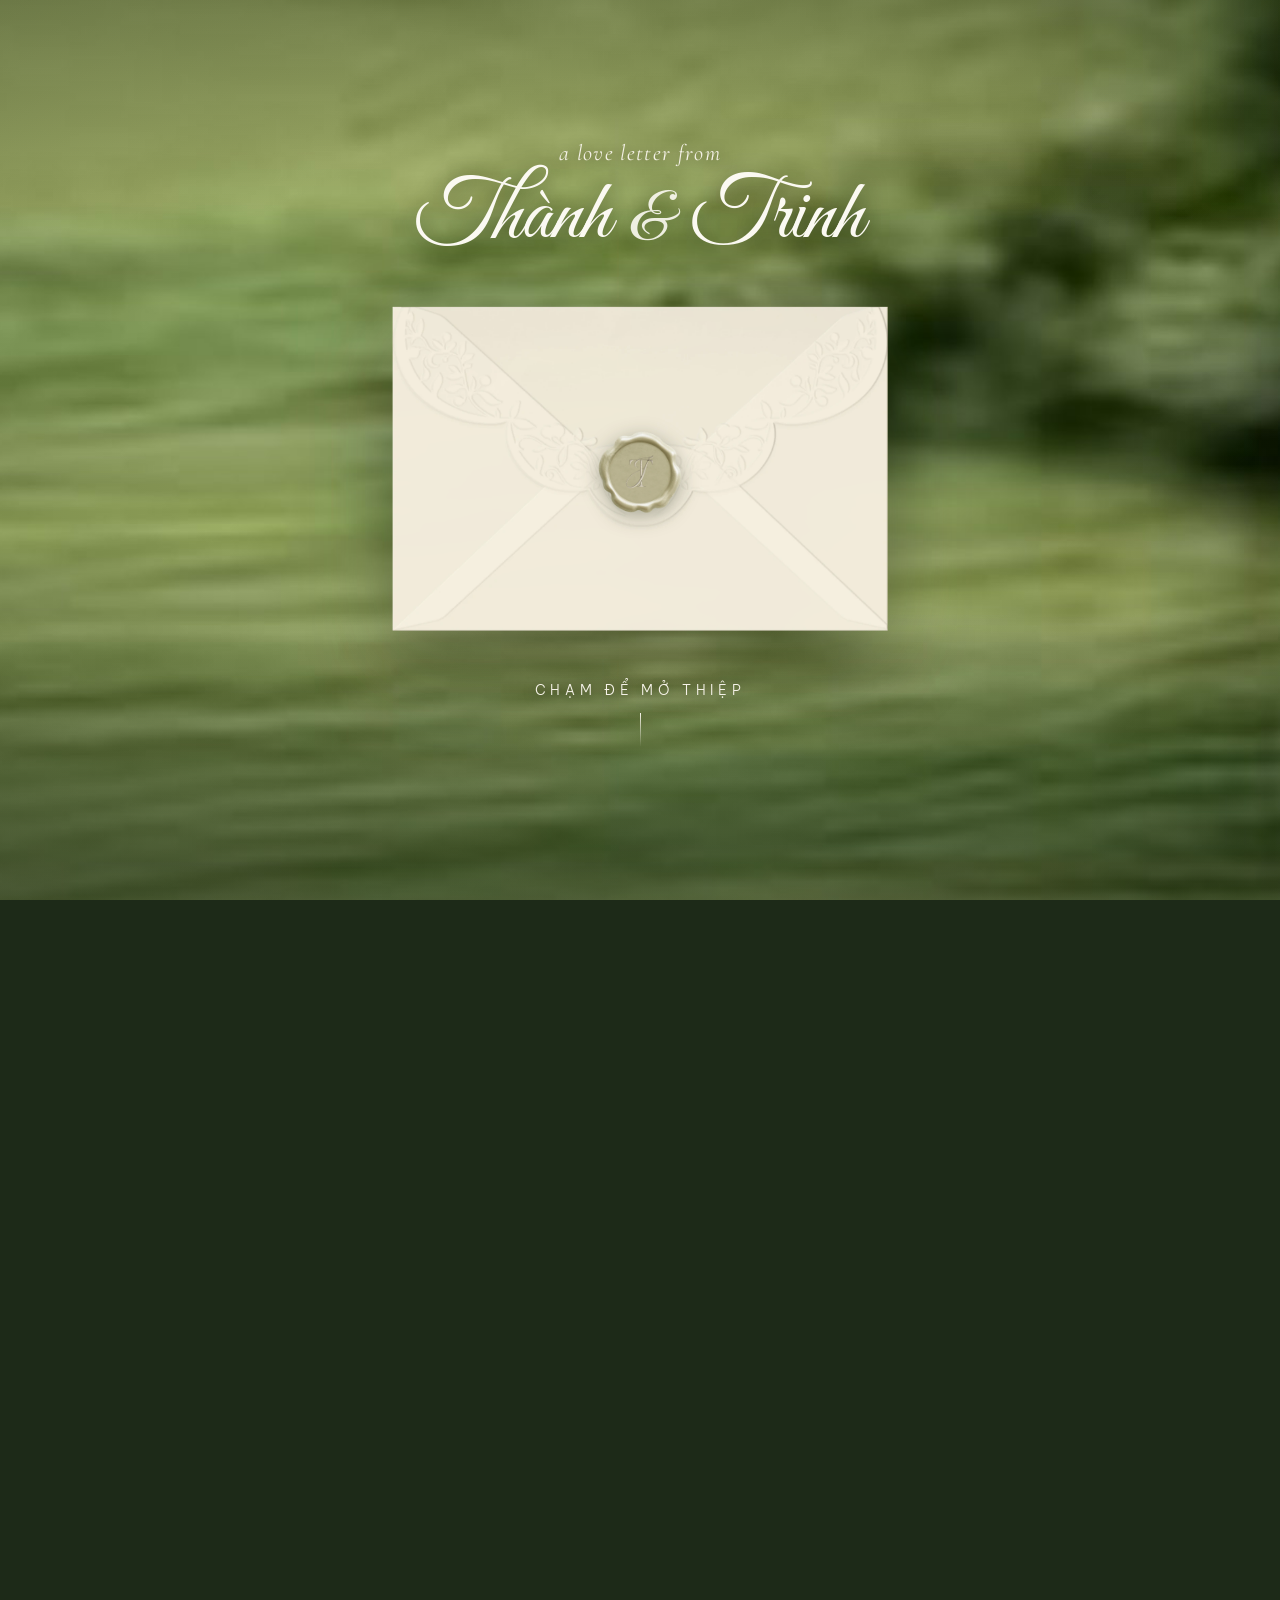
==== commit 3857176c: "Fix UI" ====
--- a/index.html
+++ b/index.html
@@ -101,8 +101,6 @@
 
   <!-- ─── DẢI LỤA + NGÀY CƯỚI + ĐẾM NGƯỢC ─── -->
   <section class="sec sec--date" id="date">
-    <div class="silk" aria-hidden="true"></div>
-
     <div class="date__inner">
       <p class="kicker"  data-rise>WE'RE GETTING MARRIED</p>
       <p class="meet"    data-rise data-d="1">MEET US ON</p>
@@ -127,30 +125,55 @@
 
   <!-- ─── BOARDING PASS ─── -->
   <section class="sec sec--pass" id="details">
-    <div class="pass" data-rise>
-      <img class="pass__img" src="assets/boarding-pass.webp"
-           alt="Boarding pass — 17:00 Check-in, 17:30 Photobooth, 18:00 Opening · Claris Palace Hall, Thủ Đức, HCMC · 07.03.2027">
-
-      <!-- bản mobile: dựng lại bằng chữ thật cho dễ đọc -->
-      <div class="pass__alt">
-        <p class="pass__title">BOARDING PASS</p>
-        <p class="pass__sub">FOR WEDDING OF</p>
-        <p class="pass__names">Thành &amp; Trinh</p>
-
-        <ul class="pass__time">
-          <li><b>17:00</b><span>Check-in</span></li>
-          <li><b>17:30</b><span>Photobooth</span></li>
-          <li><b>18:00</b><span>Khai tiệc</span></li>
-        </ul>
-
-        <dl class="pass__meta">
-          <div><dt>DESTINATION</dt><dd>Claris Palace Hall</dd></div>
-          <div><dt>DATE</dt><dd>07.03.2027</dd></div>
-          <div><dt>LOCATION</dt><dd>Thủ Đức, HCMC</dd></div>
-          <div><dt>TIME</dt><dd>17:00</dd></div>
-        </dl>
-
-        <img class="pass__heart" src="assets/frame-heart.webp" alt="Ảnh cưới Thành và Trinh">
+    <div class="pass">
+      <!-- dải lụa bay phía sau vé, tràn xuống tận phần bản đồ (như Design Gốc) -->
+      <div class="silk" aria-hidden="true"></div>
+
+      <div class="ticket-shell" data-rise>
+        <div class="ticket">
+          <div class="ticket__stub">
+            <ul class="ticket__time">
+              <li>
+                <div class="ticket__slot"><b>17:00</b><span>Check-in</span></div>
+                <i class="ticket__icon" aria-hidden="true">
+                  <svg viewBox="0 0 24 24"><path d="M12 2C7.6 2 4 5.6 4 10c0 6 8 12 8 12s8-6 8-12c0-4.4-3.6-8-8-8Zm0 11a3 3 0 1 1 0-6 3 3 0 0 1 0 6Z"/></svg>
+                </i>
+              </li>
+              <li>
+                <div class="ticket__slot"><b>17:30</b><span>Photobooth</span></div>
+                <i class="ticket__icon" aria-hidden="true">
+                  <svg viewBox="0 0 24 24"><path d="M9 3 7.5 5H4a2 2 0 0 0-2 2v11a2 2 0 0 0 2 2h16a2 2 0 0 0 2-2V7a2 2 0 0 0-2-2h-3.5L15 3H9Zm3 5a5 5 0 1 1 0 10 5 5 0 0 1 0-10Zm0 2a3 3 0 1 0 0 6 3 3 0 0 0 0-6Z"/></svg>
+                </i>
+              </li>
+              <li>
+                <div class="ticket__slot"><b>18:00</b><span>Khai tiệc</span></div>
+                <i class="ticket__icon" aria-hidden="true">
+                  <svg viewBox="0 0 24 24"><path d="M8.1 2v7.5c0 .8-.6 1.5-1.4 1.5H6v11H4V11h-.7C2.6 11 2 10.3 2 9.5V2h1.4v6h.9V2h1.4v6h.9V2H8.1ZM16 2c-2.2 0-4 2.7-4 6s1.8 6 3 6.6V22h2V2h-1Z"/></svg>
+                </i>
+              </li>
+            </ul>
+          </div>
+
+          <div class="ticket__perf" aria-hidden="true"></div>
+
+          <div class="ticket__main">
+            <p class="ticket__title">BOARDING PASS</p>
+            <p class="ticket__sub">FOR WEDDING OF</p>
+            <p class="ticket__names">Thành &amp; Trinh</p>
+
+            <dl class="ticket__meta">
+              <div><dt>DESTINATION</dt><dd>CLARIS PALACE HALL</dd></div>
+              <div><dt>DATE</dt><dd>07.03.2027</dd></div>
+              <div><dt>LOCATION</dt><dd>Thủ Đức, HCMC</dd></div>
+              <div><dt>TIME</dt><dd>17:00</dd></div>
+            </dl>
+
+            <img class="ticket__table" src="assets/pass-table.webp" alt="" aria-hidden="true">
+            <img class="ticket__glass" src="assets/pass-glasses.webp" alt="" aria-hidden="true">
+            <img class="ticket__heart" src="assets/heart-photo.webp" alt="Ảnh cưới Thành và Trinh">
+          </div>
+        </div>
+        <img class="ticket__seal" src="assets/seal-monogram.webp" alt="" aria-hidden="true">
       </div>
     </div>
   </section>
@@ -159,20 +182,24 @@
   <!-- ─── BẢN ĐỒ ─── -->
   <section class="sec sec--map" id="map">
     <div class="mapwrap" data-rise>
-      <a class="mapcard" target="_blank" rel="noopener"
-         href="https://www.google.com/maps/dir/?api=1&destination=Unique+Wedding+%26+Event+38+%C4%90%E1%BA%B7ng+V%C4%83n+Bi+Th%E1%BB%A7+%C4%90%E1%BB%A9c+H%E1%BB%93+Ch%C3%AD+Minh">
-        <img src="assets/map-doily.webp" alt="Bản đồ tới Unique Wedding &amp; Event, 38 Đặng Văn Bi, Thủ Đức, TP.HCM">
-      </a>
+      <div class="mapcard">
+        <iframe class="mapcard__frame"
+                title="Bản đồ tới Trung tâm Hội nghị - Tiệc cưới Claris Palace"
+                src="https://www.google.com/maps?q=Claris+Palace%2C+22+Hi%E1%BB%87p+B%C3%ACnh%2C+Th%E1%BB%A7+%C4%90%E1%BB%A9c%2C+H%E1%BB%93+Ch%C3%AD+Minh&z=16&hl=vi&output=embed"
+                loading="lazy" referrerpolicy="no-referrer-when-downgrade" allowfullscreen></iframe>
+        <img class="mapcard__lace" src="assets/map-frame.webp" alt="" aria-hidden="true">
+      </div>
       <img class="dove dove--a" src="assets/dove-b.webp" alt="" data-par="-.18">
       <img class="dove dove--b" src="assets/dove-a.webp" alt="" data-par="-.24">
     </div>
 
     <p class="mapcard__addr" data-rise data-d="1">
-      Unique Wedding &amp; Event · 38 Đặng Văn Bi, Thủ Đức, TP.HCM
+      Trung tâm Hội nghị - Tiệc cưới Claris Palace<br>
+      22 Hiệp Bình, Thủ Đức, TP.HCM
     </p>
 
     <a class="mapcard__btn" data-rise data-d="2" target="_blank" rel="noopener"
-       href="https://www.google.com/maps/dir/?api=1&destination=Unique+Wedding+%26+Event+38+%C4%90%E1%BA%B7ng+V%C4%83n+Bi+Th%E1%BB%A7+%C4%90%E1%BB%A9c+H%E1%BB%93+Ch%C3%AD+Minh">
+       href="https://www.google.com/maps/dir/?api=1&destination=Claris+Palace%2C+22+Hi%E1%BB%87p+B%C3%ACnh%2C+Th%E1%BB%A7+%C4%90%E1%BB%A9c%2C+H%E1%BB%93+Ch%C3%AD+Minh">
       Chỉ đường
     </a>
   </section>
--- a/css/style.css
+++ b/css/style.css
@@ -365,11 +365,13 @@
 .hero__lilyA{ right:-9%;  bottom:1%;  width:23% }
 .hero__lilyB{ left:-9%;   bottom:-9%; width:39% }
 
-/* đĩa than */
+/* Đĩa than — theo "Material/ref envelope.png": đĩa đè lên góc trên-trái tấm thiệp
+   (không tách rời ra ngoài như trước), mép phải dừng ngay trước chữ "Chí Thành"
+   — chữ trên assets/card-savedate.webp bắt đầu ở 22.6% bề ngang tấm thiệp. */
 .vinyl{
   position:absolute; z-index:7;
-  left:-3%; top:-1%;
-  width:28%;
+  left:-6.2%; top:.6%;
+  width:25.2%;
   filter:drop-shadow(0 10px 20px rgba(10,16,8,.45));
   transition:transform .45s var(--ease);
 }
@@ -412,17 +414,8 @@
   text-align:center;
 }
 
-/* dải lụa trắng vắt ngang */
-.silk{
-  position:absolute; left:50%; top:4%;
-  width:168%; max-width:none; translate:-50% 0;
-  aspect-ratio:1600/691;
-  background:url('../assets/silk.webp') center/contain no-repeat;
-  opacity:.9; pointer-events:none;
-  z-index:0;
-}
-
-.date__inner{ position:relative; z-index:1 }
+/* dải lụa nay thuộc phần Boarding Pass (nó trải dài từ đây xuống tận bản đồ) */
+.date__inner{ position:relative; z-index:2 }
 
 .kicker{
   margin:0;
@@ -487,81 +480,186 @@
 }
 
 
-/* ─────────── BOARDING PASS ─────────── */
-.sec--pass{ padding-block:clamp(2rem,7vh,4.5rem) }
-
-.pass{ width:min(100%, 900px); margin-inline:auto }
-
-/* Ảnh vé của thiết kế in sẵn "05.03.2027" — lệch với 07.03.2027 ở các phần khác,
-   nên trang dựng lại vé bằng chữ thật để ngày tháng thống nhất và luôn nét.
-   Muốn dùng lại đúng ảnh gốc thì đổi hai dòng display dưới đây. */
-.pass__img{ display:none }
-
-.pass__alt{
+/* ══════════════ BOARDING PASS ══════════════
+   Vé dựng lại bằng HTML/CSS thật (không dán ảnh) để ngày giờ luôn đúng và chữ
+   luôn nét. Mọi kích thước lấy trực tiếp từ "Design Gốc/2.png": khung vé gốc là
+   3742 × 1486 px, nên ở màn ≥720px vé giữ đúng tỉ lệ đó và mọi số đo được quy ra
+   cqw (1cqw = 1% bề ngang vé  ⇒  1px thiết kế = 0.02672cqw). Nhờ vậy vé phóng to
+   thu nhỏ y hệt bản thiết kế. Dưới 720px thì chữ sẽ quá nhỏ nên vé chuyển sang
+   bố cục co giãn, dễ đọc. */
+.sec--pass{
+  padding-block:clamp(2rem,7vh,4.5rem);
+  overflow:visible;                 /* để dải lụa tràn xuống phần bản đồ */
+}
+
+.pass{ position:relative; width:min(100%, 1100px); margin-inline:auto }
+
+/* Dải lụa bay phía sau vé. Trong Design Gốc/2.png mép trên vé rơi đúng vào vạch
+   28.4% chiều cao tấm lụa, nên dịch tấm lụa lên đúng ngần ấy phần trăm CHÍNH NÓ
+   (translate tính theo kích thước bản thân) — cách này đúng ở mọi chiều cao vé. */
+.silk{
+  position:absolute; z-index:0; pointer-events:none;
+  left:50%; top:0;
+  width:150%;
+  aspect-ratio:4098/5455;
+  translate:-50% -28.4%;
+  background:url('../assets/silk.webp') top center/100% 100% no-repeat;
+}
+
+.ticket-shell{
+  position:relative; z-index:1;
+  filter:drop-shadow(0 18px 32px rgba(14,22,10,.45));
+}
+
+.ticket{
+  /* màn hẹp cần cuống vé rộng hơn để "Photobooth"/"Khai tiệc" không bị xuống dòng;
+     từ 720px trở lên mới về đúng mốc 24.9% của bản thiết kế */
+  --perf:34%;
   position:relative;
   display:grid;
-  gap:clamp(1rem,3.5vw,1.8rem);
-  padding:clamp(1.4rem,5.5vw,2.4rem) clamp(1.2rem,5vw,2.2rem);
-  background:var(--cream-2);
-  border-radius:12px;
-  box-shadow:0 22px 44px rgba(14,22,10,.42);
-  text-align:center;
-}
-.pass__title{
+  grid-template-columns:var(--perf) 1fr;
+  background:#f8f4e3;
+  border-radius:14px;
+}
+
+/* ── phần cuống vé: 3 mốc giờ + icon ── */
+.ticket__stub{ padding:1.2rem .7rem 1.2rem .95rem }
+.ticket__time{
+  margin:0; padding:0; list-style:none; height:100%;
+  display:flex; flex-direction:column; justify-content:space-evenly;
+  gap:1rem;
+}
+.ticket__time li{ display:flex; align-items:center; justify-content:space-between; gap:.45rem }
+.ticket__slot{ white-space:nowrap }
+.ticket__slot b{
+  display:block;
+  font-family:var(--f-sans); font-weight:400;
+  font-size:clamp(.95rem,3.7vw,1.3rem); line-height:1.1;
+  color:#400a0a;
+}
+.ticket__slot span{
+  display:block;
+  font-family:var(--f-sans); font-weight:700;
+  font-size:clamp(.62rem,2.4vw,.8rem); line-height:1.25;
+  color:#273523;
+}
+.ticket__icon{ flex:none; width:clamp(15px,3.6vw,22px); height:clamp(15px,3.6vw,22px); color:#141a10 }
+.ticket__icon svg{ width:100%; height:100%; fill:currentColor }
+
+/* ── hàng lỗ đục tròn màu ghi (màn hẹp: rút gọn thành nét đứt) ── */
+.ticket__perf{
+  position:absolute; top:6%; bottom:6%; left:var(--perf);
+  width:3px; translate:-50% 0; border-radius:2px;
+  background:repeating-linear-gradient(#adaca6 0 5px, transparent 5px 11px);
+}
+
+/* ── phần thân vé ── */
+.ticket__main{ position:relative; z-index:1; padding:1.3rem 1.1rem; text-align:center }
+.ticket__title{
   margin:0;
   font-family:var(--f-sans); font-weight:700;
-  font-size:clamp(1rem,4.6vw,1.4rem);
-  letter-spacing:.08em; color:#5a1620;
-}
-.pass__sub{
+  font-size:clamp(1rem,4vw,1.4rem); line-height:1.15;
+  letter-spacing:.02em; color:#400a0a;
+}
+.ticket__sub{
   margin:.35em 0 0;
   font-family:var(--f-sans); font-weight:400;
-  font-size:clamp(.6rem,2.5vw,.72rem);
-  letter-spacing:.2em; color:#6b5a52;
-}
-.pass__names{
-  margin:.1em 0 0;
-  font-family:var(--f-script);
-  font-size:clamp(1.9rem,9vw,2.6rem);
-  color:#2f3a26;
-}
-
-.pass__time{
-  margin:0; padding:1.1rem 0 0; list-style:none;
-  display:flex; justify-content:center; gap:clamp(1rem,6vw,2.6rem);
-  border-top:2px dashed #d6d0bf;
-}
-.pass__time b{
+  font-size:clamp(.6rem,2.4vw,.78rem); line-height:1.2;
+  letter-spacing:.06em; color:#400a0a;
+}
+.ticket__names{
+  margin:.12em 0 0;
+  font-family:var(--f-script); font-weight:400;
+  font-size:clamp(1.9rem,8vw,2.7rem); line-height:1.25;
+  color:#505b49;
+}
+.ticket__meta{
+  margin:1.2rem 0 0; padding:0;
+  display:grid; grid-template-columns:1.75fr 1fr; gap:1rem .6rem;
+  text-align:left;
+}
+.ticket__meta div{ margin:0 }
+.ticket__meta dt{
+  font-family:var(--f-sans); font-weight:700;
+  font-size:clamp(.58rem,2.2vw,.72rem); line-height:1.2;
+  letter-spacing:.02em; color:#400a0a;
+}
+.ticket__meta dd{
+  margin:.3em 0 0;
+  font-family:var(--f-sans); font-weight:400;
+  font-size:clamp(.76rem,2.9vw,.92rem); line-height:1.25;
+  color:#400a0a;
+}
+
+/* ── minh hoạ + ảnh trái tim + triện sáp ──
+   Toạ độ dưới đây tính theo bề ngang .ticket__main (= 75.1% bề ngang vé). */
+.ticket__table,.ticket__glass{ display:none }
+.ticket__heart{
   display:block;
-  font-family:var(--f-sans); font-weight:400;
-  font-size:clamp(1.05rem,4.6vw,1.4rem);
-  color:#2f3a26;
-}
-.pass__time span{
-  font-family:var(--f-sans); font-weight:600;
-  font-size:clamp(.7rem,3vw,.82rem);
-  color:#3b4632;
-}
-
-.pass__meta{
-  margin:0; padding-top:1.1rem;
-  display:grid; grid-template-columns:1fr 1fr; gap:.9rem 1rem;
-  border-top:2px dashed #d6d0bf;
-  text-align:left;
-}
-.pass__meta div{ margin:0 }
-.pass__meta dt{
-  font-family:var(--f-sans); font-weight:600;
-  font-size:clamp(.58rem,2.4vw,.68rem);
-  letter-spacing:.12em; color:#5a1620;
-}
-.pass__meta dd{
-  margin:.22em 0 0;
-  font-family:var(--f-sans); font-weight:400;
-  font-size:clamp(.78rem,3.2vw,.88rem);
-  color:#39442f;
-}
-.pass__heart{ width:clamp(140px,42vw,210px); margin:0 auto }
+  width:min(64%,210px); margin:1.1rem auto .2rem;
+}
+.ticket__seal{
+  position:absolute; z-index:3; pointer-events:none;
+  right:-1.5%; top:-3.5%; width:clamp(46px,13vw,70px);
+}
+
+
+/* ── ≥720px: vé giữ đúng khung 3742×1486 của bản thiết kế ──────────────
+   1px thiết kế = 100/3742 cqw = 0.026723cqw, nên mọi số đo dưới đây là số đo
+   thật trong Design Gốc/2.png đã quy đổi. Viền vé được cắt bằng mask SVG dựng
+   theo đúng các nét đục lỗ đã đo: 9 vết bán nguyệt r=48 cách nhau 150px mỗi
+   bên, và hai vết r=110 ở giữa mép trên/dưới, ngay trên đường đục lỗ. */
+@media (min-width:720px){
+  .ticket{
+    container-type:inline-size;
+    aspect-ratio:3742/1486;
+    border-radius:0;
+    --diecut:url("data:image/svg+xml,%3Csvg%20xmlns='http://www.w3.org/2000/svg'%20viewBox='0%200%203742%201486'%3E%3Cmask%20id='m'%3E%3Crect%20width='3742'%20height='1486'%20rx='70'%20fill='white'/%3E%3Cg%20fill='black'%3E%3Ccircle%20cx='0'%20cy='215'%20r='48'/%3E%3Ccircle%20cx='3742'%20cy='215'%20r='48'/%3E%3Ccircle%20cx='0'%20cy='365'%20r='48'/%3E%3Ccircle%20cx='3742'%20cy='365'%20r='48'/%3E%3Ccircle%20cx='0'%20cy='515'%20r='48'/%3E%3Ccircle%20cx='3742'%20cy='515'%20r='48'/%3E%3Ccircle%20cx='0'%20cy='665'%20r='48'/%3E%3Ccircle%20cx='3742'%20cy='665'%20r='48'/%3E%3Ccircle%20cx='0'%20cy='815'%20r='48'/%3E%3Ccircle%20cx='3742'%20cy='815'%20r='48'/%3E%3Ccircle%20cx='0'%20cy='965'%20r='48'/%3E%3Ccircle%20cx='3742'%20cy='965'%20r='48'/%3E%3Ccircle%20cx='0'%20cy='1115'%20r='48'/%3E%3Ccircle%20cx='3742'%20cy='1115'%20r='48'/%3E%3Ccircle%20cx='0'%20cy='1265'%20r='48'/%3E%3Ccircle%20cx='3742'%20cy='1265'%20r='48'/%3E%3Ccircle%20cx='0'%20cy='1415'%20r='48'/%3E%3Ccircle%20cx='3742'%20cy='1415'%20r='48'/%3E%3Ccircle%20cx='932'%20cy='0'%20r='110'/%3E%3Ccircle%20cx='932'%20cy='1486'%20r='110'/%3E%3C/g%3E%3C/mask%3E%3Crect%20width='3742'%20height='1486'%20fill='black'%20mask='url(%23m)'/%3E%3C/svg%3E");
+    -webkit-mask:var(--diecut) center/100% 100% no-repeat;
+    mask:var(--diecut) center/100% 100% no-repeat;
+  }
+
+  .ticket{ --perf:24.9%; grid-template-rows:100% }
+  .ticket__stub,.ticket__main{ min-height:0 }
+  .ticket__time{ justify-content:space-between }
+
+  .ticket__stub{ padding:6.25cqw 2.4cqw 7.9cqw 8.3cqw; overflow:hidden }
+  .ticket__time{ gap:0 }
+  .ticket__slot b   { font-size:2.75cqw }
+  .ticket__slot span{ font-size:1.95cqw }
+  .ticket__icon{ width:2.4cqw; height:2.4cqw }
+
+  .ticket__perf{
+    top:0; bottom:0; width:2.1cqw; border-radius:0;
+    background:radial-gradient(circle, #adaca6 44%, transparent 46%) center top/100% 4.01cqw repeat-y;
+  }
+
+  /* Khối chữ nằm gọn giữa đường đục lỗ và mép trái ảnh trái tim. Hộp nội dung
+     chạy từ 33.4% → 68.6% bề ngang vé nên ba dòng tiêu đề canh giữa rơi đúng
+     mốc 51% như bản thiết kế; riêng bảng thông tin thu hẹp lại 28.6cqw để cột
+     DATE/TIME bắt đầu đúng mốc 51.6%. */
+  .ticket__main{ padding:1.33cqw 31.4cqw 0 8.5cqw }
+  .ticket__title{ font-size:2.45cqw; letter-spacing:.02em }
+  .ticket__sub  { font-size:1.54cqw; margin-top:.55cqw }
+  .ticket__names{ font-size:4.4cqw;  margin-top:.3cqw }
+  .ticket__meta {
+    width:28.6cqw;
+    margin-top:5.9cqw;
+    grid-template-columns:1.75fr 1fr;
+    gap:3.96cqw .6cqw;
+  }
+  .ticket__meta dt{ font-size:1.47cqw }
+  .ticket__meta dd{ font-size:1.66cqw; margin-top:.42cqw }
+
+  .ticket__table,.ticket__glass{ display:block; position:absolute; z-index:0 }
+  .ticket__table{ left:48.5%; top:65.4%; width:17.3% }
+  .ticket__glass{ left:88.4%; top:68.2%; width:12.1% }
+  .ticket__heart{
+    position:absolute; z-index:2; margin:0;
+    left:52.7%; top:50%; translate:0 -50%; width:45.3%;
+  }
+  .ticket__seal{ right:-1.9%; top:-9.8%; width:9.9% }
+}
 
 
 /* ─────────── BẢN ĐỒ ─────────── */
@@ -572,21 +670,38 @@
 /* Bồ câu đậu ngay trên khung ren của bản đồ, giống Design Gốc/2.png:
    một con lớn sải cánh ở góc trên-phải (bay vào), một con nhỏ hơn ở
    góc dưới-trái (bay ra) — cả hai đều đè lên mép khung ren của mapcard. */
-.mapwrap{ position:relative; width:min(100%, 780px); margin-inline:auto }
+/* khung ren rộng bằng ~86.6% bề ngang vé — đúng tỉ lệ trong Design Gốc/2.png */
+.mapwrap{ position:relative; width:min(100%, 950px); margin-inline:auto }
 
 .mapcard{
   position:relative; z-index:2;
   display:block;
   width:100%;
+  aspect-ratio:1500/1109;
   filter:drop-shadow(0 20px 36px rgba(14,22,10,.4));
   transition:transform .5s var(--ease);
 }
 .mapcard:hover{ transform:translateY(-6px) }
+
+/* iframe thật, tương tác kéo/thả/zoom được — nằm khít trong khung ren doily */
+.mapcard__frame{
+  position:absolute;
+  inset:11% 11.6% 11% 11.47%;
+  width:76.9%; height:78%;
+  border:0; border-radius:6px;
+  filter:saturate(.94) contrast(1.02);
+}
+/* khung ren doily cắt từ Material, giữa khoét rỗng để lộ bản đồ thật bên dưới */
+.mapcard__lace{
+  position:absolute; inset:0;
+  width:100%; height:100%;
+  pointer-events:none;
+}
 
 .dove{ position:absolute; z-index:3; pointer-events:none }
 .dove--a{
   right:-13%; top:-23%; width:41%;
-  transform:rotate(-6deg);
+  transform:rotate(-6deg) scaleX(-1);
   animation:flyA 9s ease-in-out infinite;
 }
 .dove--b{
@@ -902,36 +1017,7 @@
   .sec--hero{ padding-top:6vh }
   .hero__stage{ width:min(70vw, 620px) }
 
-  .vinyl{ left:-13% }
   .seal-btn{ right:-12% }
-
-  /* vé: màn rộng thì xếp 3 cột — giờ giấc | thông tin | ảnh trái tim */
-  .pass__alt{
-    grid-template-columns:auto 1fr auto;
-    align-items:center;
-    gap:clamp(1.6rem,3.4vw,3.2rem);
-    padding:clamp(2rem,3.4vw,2.8rem) clamp(2rem,4vw,3.2rem);
-    text-align:left;
-  }
-  .pass__title,
-  .pass__sub,
-  .pass__names{ grid-column:2; text-align:center }
-  .pass__title{ grid-row:1 }
-  .pass__sub  { grid-row:2; margin:0 }
-  .pass__names{ grid-row:3; margin:0 }
-  .pass__meta { grid-column:2; grid-row:4 }
-
-  .pass__time{
-    grid-column:1; grid-row:1 / span 4;
-    flex-direction:column; gap:1.2rem;
-    padding:0 clamp(1.2rem,2.6vw,2.2rem) 0 0;
-    border-top:0; border-right:2px dashed #d6d0bf;
-    text-align:left;
-  }
-  .pass__heart{
-    grid-column:3; grid-row:1 / span 4;
-    width:clamp(150px,17vw,225px);
-  }
 
   .story__body{ font-size:1.02rem }
 }
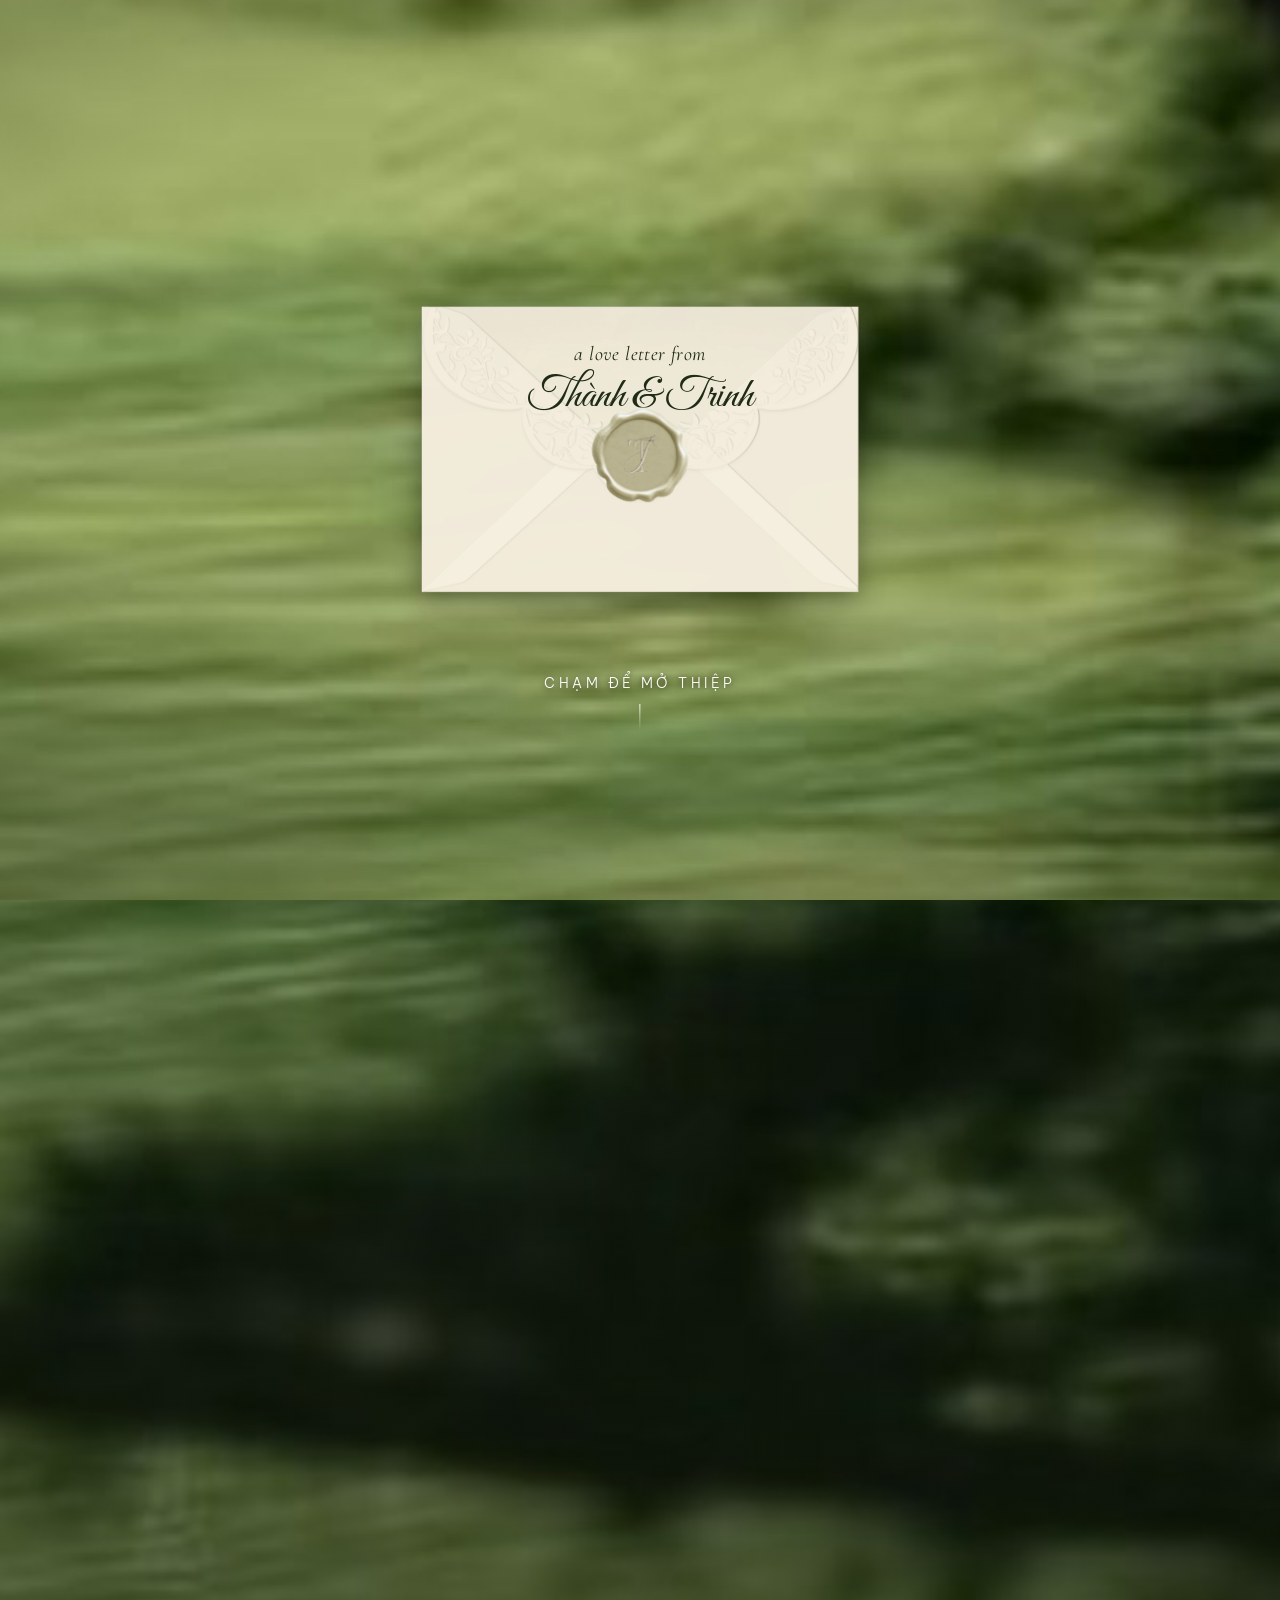
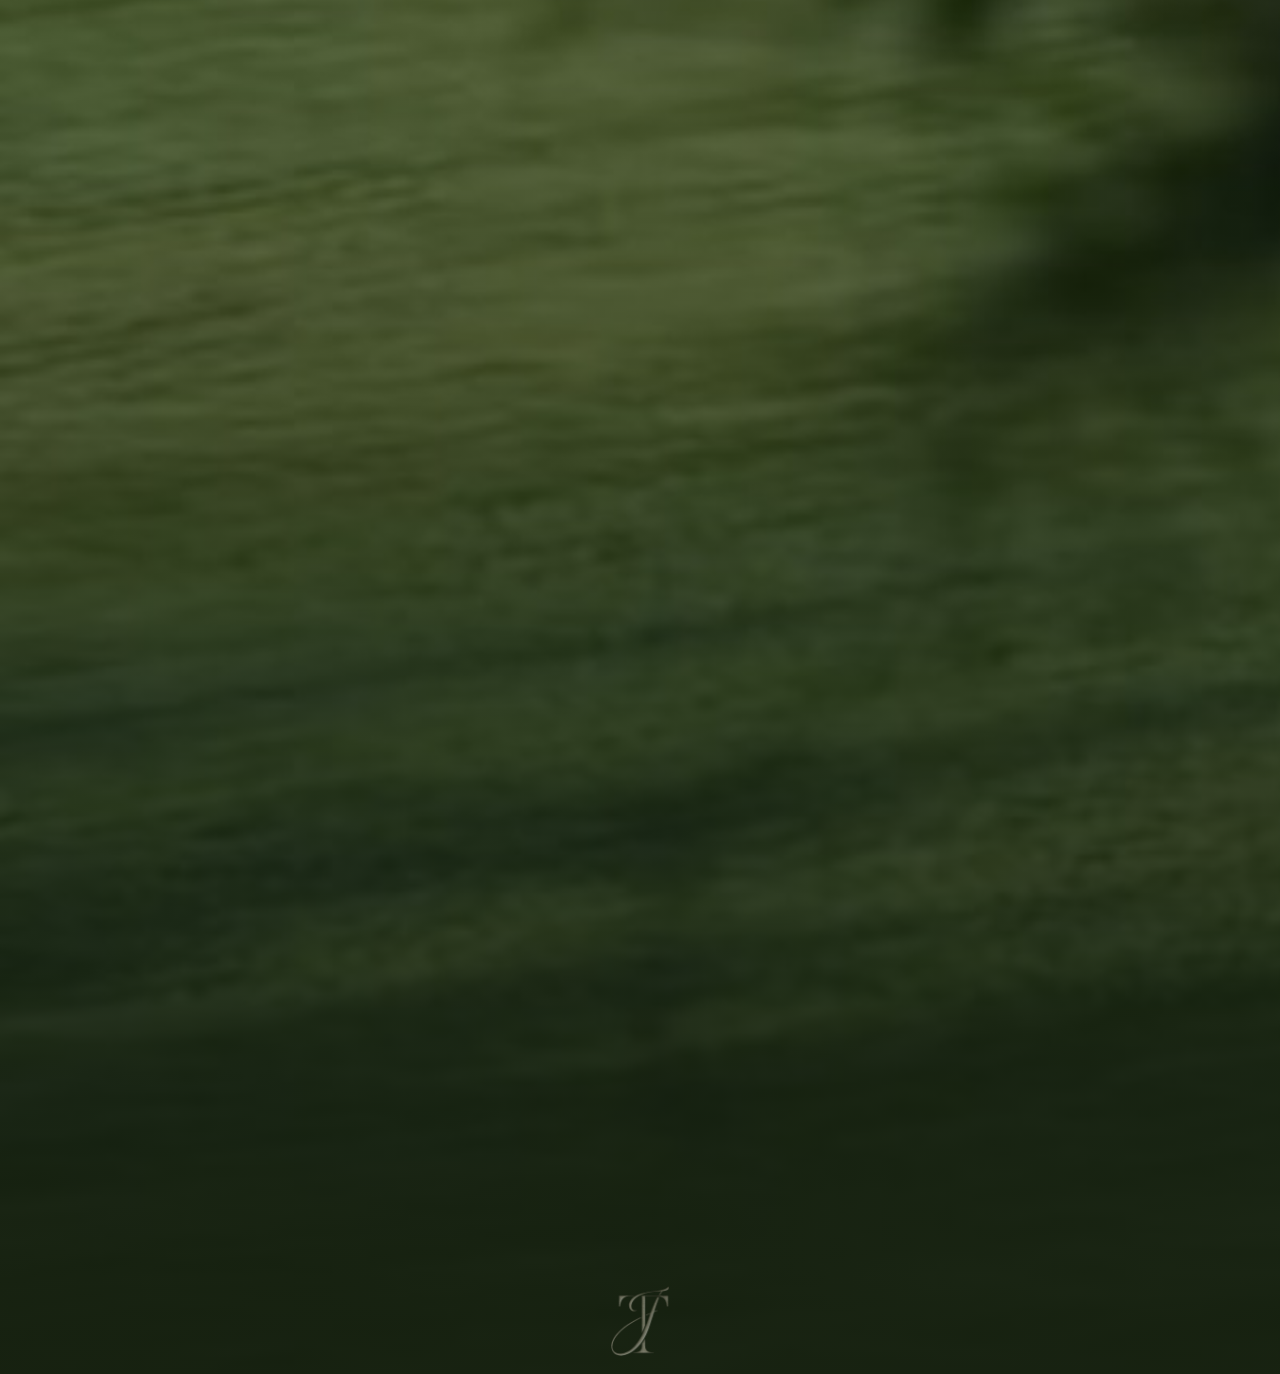
==== commit 1825e949: "Redesign new UI" ====
--- a/index.html
+++ b/index.html
@@ -4,211 +4,473 @@
 <meta charset="UTF-8">
 <meta name="viewport" content="width=device-width, initial-scale=1, viewport-fit=cover">
 <title>Chí Thành &amp; Ngọc Trinh — Thiệp mời cưới</title>
-<meta name="description" content="Thiệp mời cưới của Chí Thành & Ngọc Trinh — Chủ nhật, 07.03.2027 tại Claris Palace Hall, Thủ Đức, TP.HCM.">
-<meta name="theme-color" content="#2f3a2b">
+<meta name="description" content="Thiệp mời cưới của Chí Thành &amp; Ngọc Trinh — Chủ nhật, 07.03.2027 tại Claris Palace Hall, Thủ Đức, TP.HCM.">
+<meta name="theme-color" content="#1e2b16">
 
 <meta property="og:type" content="website">
-<meta property="og:title" content="Chí Thành & Ngọc Trinh — Thiệp mời cưới">
+<meta property="og:title" content="Chí Thành &amp; Ngọc Trinh — Thiệp mời cưới">
 <meta property="og:description" content="Chủ nhật, 07.03.2027 · Claris Palace Hall, Thủ Đức, TP.HCM">
-<meta property="og:image" content="assets/photo-1.jpg">
+<meta property="og:image" content="assets/photos/ob-polaroid@1080.webp">
 
 <link rel="preconnect" href="https://fonts.googleapis.com">
 <link rel="preconnect" href="https://fonts.gstatic.com" crossorigin>
-<link href="https://fonts.googleapis.com/css2?family=Be+Vietnam+Pro:wght@300;400;500;600;700&family=Cormorant+Garamond:ital,wght@0,300;0,400;0,500;0,600;1,300;1,400&family=Great+Vibes&display=swap" rel="stylesheet">
-
-<link rel="stylesheet" href="css/style.css">
+<link href="https://fonts.googleapis.com/css2?family=Be+Vietnam+Pro:wght@300;400;500;600&family=Cormorant+Garamond:ital,wght@0,300;0,400;0,500;0,600;1,300;1,400&family=Great+Vibes&family=Playfair+Display:ital,wght@0,400;0,500;0,600;0,700;1,400;1,500&display=swap" rel="stylesheet">
+
+<link rel="stylesheet" href="css/tokens.css">
+<link rel="stylesheet" href="css/onboarding.css">
+<link rel="stylesheet" href="css/home.css">
+<link rel="stylesheet" href="css/story.css">
+<link rel="stylesheet" href="css/detail.css">
 <link rel="icon" href="assets/seal-monogram.webp">
 </head>
 
-<body class="is-locked">
-
-<!-- ══════════════════════════════════════════════════════════
-     MÀN 1 · PHONG THƯ NIÊM PHONG  (landing)
-     ══════════════════════════════════════════════════════════ -->
-<section id="landing" class="landing">
-  <div class="landing__bg" data-kenburns></div>
-  <div class="landing__vignette"></div>
-
-  <div class="landing__stage">
-    <p class="landing__eyebrow" data-in="1">a love letter from</p>
-    <h1 class="landing__names" data-in="2">Thành <span class="amp">&amp;</span> Trinh</h1>
-
-    <button class="envelope" id="openBtn" type="button" data-in="3"
-            aria-label="Mở thiệp mời cưới của Thành và Trinh">
-      <img class="envelope__paper" src="assets/envelope-closed.webp" alt="" draggable="false">
-      <img class="envelope__seal"  src="assets/seal-monogram.webp"  alt="" draggable="false">
-      <!-- thiệp trượt ra khi mở -->
-      <img class="envelope__card"  src="assets/card-savedate.webp"  alt="" draggable="false">
+<body data-screen="home" class="is-onboarding">
+
+<!-- ═══════════════════════════════════════════════════════════════════
+     ONBOARDING · mockups 1–5
+     One element tree, five states driven by [data-state] on .ob
+     ═══════════════════════════════════════════════════════════════════ -->
+<div class="ob" id="onboarding" data-state="sealed">
+  <div class="ob__bg"></div>
+
+  <div class="ob__stage">
+    <!-- the save-the-date card rides up out of the envelope. Dùng thẳng
+         ảnh thiết kế gốc thay vì dựng lại chữ bằng CSS, để font khớp tuyệt
+         đối với mockup thay vì phỏng theo bằng web font. -->
+    <div class="ob__card" id="obCard">
+      <div class="ob__cardLace" aria-hidden="true"></div>
+      <img class="ob__cardFace" src="assets/card-savedate.webp"
+           alt="Chí Thành &amp; Ngọc Trinh — 07.03.27">
+      <!-- ảnh thiết kế gốc không có dòng này, mockup 3 và 5 thì có -->
+      <p class="ob__cardKicker">Save the date</p>
+      <canvas class="ob__foil" id="obFoil" aria-hidden="true"></canvas>
+    </div>
+
+    <!-- envelope back: the pocket the card sits inside -->
+    <img class="ob__envOpen" src="assets/envelope-open.webp" alt="" aria-hidden="true">
+
+    <!-- polaroid that fans out once the envelope opens -->
+    <img class="ob__polaroid" src="assets/photos/ob-polaroid.webp"
+         srcset="assets/photos/ob-polaroid.webp 640w, assets/photos/ob-polaroid@1080.webp 1080w"
+         sizes="36vw" width="640" height="820"
+         alt="Ảnh cưới của Chí Thành và Ngọc Trinh" aria-hidden="true">
+
+    <!-- open envelope's front pocket, clipped to the V fold so it hides the
+         foot of the card and the polaroid once the envelope opens -->
+    <img class="ob__pocket" src="assets/envelope-open.webp" alt="" aria-hidden="true">
+
+    <!-- triện sáp nằm ngay đỉnh nếp gấp, vẽ lại nguyên vẹn vì đường cắt chữ V
+         của túi thư xén mất một nửa triện trong ảnh gốc -->
+    <img class="ob__foldSeal" src="assets/seal-monogram.webp" alt="" aria-hidden="true">
+
+    <!-- envelope front: sealed flap, carries the greeting. The envelope
+         itself is the tap target — bấm vào bức thư để mở, chứ không phải
+         chỉ chữ chú thích bên dưới. -->
+    <button class="ob__env" id="obTap" type="button"
+            aria-label="Chạm để mở thiệp mời cưới của Thành và Trinh">
+      <img class="ob__envPaper" src="assets/envelope-closed.webp" alt="" draggable="false">
+      <p class="ob__from">
+        <span class="ob__fromLead">a love letter from</span>
+        <span class="ob__fromNames">Thành &amp; Trinh</span>
+      </p>
+      <p class="ob__hint" id="obHint">scratch to see details</p>
+      <img class="ob__seal" src="assets/seal-monogram.webp" alt="" draggable="false">
     </button>
 
-    <p class="landing__cta" data-in="4">
-      <span class="landing__ctaText">Chạm để mở thiệp</span>
-      <span class="landing__ctaLine"></span>
+    <!-- chú thích thuần hiển thị, không phải nút bấm — chỉ để chỉ dẫn -->
+    <p class="ob__cta" aria-hidden="true">
+      <span class="ob__ctaText">Chạm để mở thiệp</span>
+      <span class="ob__ctaLine"></span>
     </p>
   </div>
-</section>
-
-<!-- màn lụa trắng chuyển cảnh -->
-<div class="veil" id="veil" aria-hidden="true"><span></span></div>
-
-
-<!-- ══════════════════════════════════════════════════════════
-     MÀN 2 · THIỆP CHÍNH  (scroll)
-     ══════════════════════════════════════════════════════════ -->
-<main id="main" class="main" aria-hidden="true">
-
-  <!-- ─── HERO : phong thư mở, thiệp trượt lên ─── -->
-  <section class="sec sec--hero" id="hero">
-    <div class="hero__top">
-      <img class="hero__mono" src="assets/monogram-t.webp" alt="Chữ lồng T">
-
-      <div class="hero__stage" id="heroStage">
-        <!-- lớp sau: nắp thư + lòng thư -->
-        <img class="hero__envBack" src="assets/envelope-open.webp" alt="Phong thư mở">
-
-        <!-- thiệp Save the date + ảnh polaroid trượt lên từ trong thư -->
-        <div class="hero__insert" id="heroInsert">
-          <img class="hero__card"  src="assets/card-savedate.webp"
-               alt="Save the date — Chí Thành &amp; Ngọc Trinh — 07.03.27">
-          <img class="hero__polar" src="assets/photo-polaroid.webp" alt="Ảnh cưới Thành và Trinh">
+
+  <!-- Nút Bỏ qua đặt cố định theo góc màn hình (.ob), không theo .ob__stage —
+       để không bao giờ trùng chỗ với thiệp khi thiệp trồi lên lúc cào. -->
+  <button class="ob__skip" id="obSkip" type="button">Bỏ qua</button>
+</div>
+
+
+<!-- ═══════════════════════════════════════════════════════════════════
+     APP · three screens
+     ═══════════════════════════════════════════════════════════════════ -->
+<div class="app" id="app">
+
+<!-- ───────────────────────────────────────────────────────────────────
+     SCREEN · HOME  (mockup 6)
+     ─────────────────────────────────────────────────────────────────── -->
+<main class="screen screen--home is-active" id="screen-home" data-screen="home">
+
+  <!-- collage: blurred photo card, note, envelope, seal.
+       .hero__stage là khung định vị chung: thẻ ảnh cắt tràn ở bên trong, còn
+       đĩa than và triện Our Story vắt qua mép thẻ nên phải nằm ngoài vùng cắt. -->
+  <section class="hero stage">
+    <div class="hero__stage" data-reveal>
+      <!-- Hai tác phẩm ghép sẵn của designer, xếp lớp đúng như bản thiết kế.
+           Chữ trong ảnh không phải text thật nên có <h1> ẩn bên dưới cho trình
+           đọc màn hình và cho kết quả tìm kiếm. -->
+      <h1 class="sr-only">Chí Thành &amp; Ngọc Trinh</h1>
+
+      <img class="hero__art" src="assets/photos/home-card.webp"
+           srcset="assets/photos/home-card.webp 640w, assets/photos/home-card@1080.webp 1080w, assets/photos/home-card@1600.webp 1600w"
+           sizes="(min-width: 32rem) 30rem, 100vw" width="640" height="847"
+           alt="Chí Thành và Ngọc Trinh">
+
+      <img class="hero__names" src="assets/photos/home-names.webp"
+           srcset="assets/photos/home-names.webp 640w, assets/photos/home-names@1080.webp 1080w"
+           sizes="(min-width: 32rem) 21rem, 70vw" width="640" height="186"
+           alt="" aria-hidden="true">
+
+      <!-- mảnh giấy và phong thư kề sát nhau, canh giữa khung -->
+      <div class="hero__collage">
+        <img class="hero__note" src="assets/photos/home-note.webp"
+             srcset="assets/photos/home-note.webp 640w, assets/photos/home-note@1080.webp 1080w"
+             sizes="(min-width: 32rem) 13rem, 43vw" width="640" height="988"
+             alt="Lời mời dự tiệc cưới của Chí Thành và Ngọc Trinh">
+        <img class="hero__envelope" src="assets/photos/home-envelope.webp"
+             srcset="assets/photos/home-envelope.webp 640w, assets/photos/home-envelope@1080.webp 1080w"
+             sizes="(min-width: 32rem) 15rem, 50vw" width="640" height="786"
+             alt="Phong thư đựng ảnh cưới, đề ngày 07.03.2027">
+      </div>
+
+      <button class="vinyl" id="vinyl" type="button" aria-pressed="false">
+        <img src="assets/vinyl.webp" alt="" draggable="false">
+        <span class="sr-only">Bật nhạc nền</span>
+      </button>
+
+      <button class="seal-btn" id="storyBtn" type="button" data-go="story">
+        <img src="assets/seal-ourstory.webp" alt="" draggable="false">
+        <span class="sr-only">Xem chuyện tình của chúng mình</span>
+      </button>
+    </div>
+  </section>
+
+
+  <!-- countdown -->
+  <section class="count stage" id="countdown">
+    <img class="count__lilyA" src="assets/lily-a.webp" alt="" aria-hidden="true" data-par=".10">
+    <img class="count__lilyB" src="assets/lily-b.webp" alt="" aria-hidden="true" data-par=".16">
+
+    <div class="wrap">
+      <p class="count__kicker" data-reveal>WE'RE GETTING MARRIED</p>
+      <p class="count__meet" data-reveal data-d="1">MEET US ON</p>
+      <p class="count__date" data-reveal data-d="2">Sunday, 07 March 2027</p>
+      <p class="count__lead" data-reveal data-d="3">count down &amp; join with us.</p>
+
+      <div class="clock" id="clock" data-reveal data-d="4" role="timer"
+           aria-label="Đếm ngược tới ngày cưới">
+        <div class="clock__u"><b id="cd-d">000</b><small>DAYS</small></div>
+        <div class="clock__u"><b id="cd-h">00</b><small>HOURS</small></div>
+        <div class="clock__u"><b id="cd-m">00</b><small>MINUTES</small></div>
+        <div class="clock__u"><b id="cd-s">00</b><small>SECONDS</small></div>
+      </div>
+    </div>
+  </section>
+
+
+  <!-- invitation ledger -->
+  <section class="ledger">
+    <div class="wrap">
+      <p class="ledger__lead" data-reveal>a special invitation from</p>
+      <p class="ledger__names" data-reveal data-d="1">Thành &amp; Trinh</p>
+
+      <dl class="ledger__list">
+        <div class="ledger__row" data-reveal>
+          <dt class="ledger__value">07.03.2027</dt>
+          <dd class="ledger__meta">
+            <b>Save the date</b>
+            <span>The journey from the day we met to our wedding day</span>
+          </dd>
         </div>
-
-        <!-- lớp trước: thân thư che chân thiệp, cắt theo đúng nếp gấp chữ V -->
-        <img class="hero__envFront" src="assets/envelope-open.webp" alt="" aria-hidden="true">
-        <!-- triện sáp vẽ lại nguyên vẹn ngay đỉnh nếp gấp -->
-        <img class="hero__seal" src="assets/seal-fold.webp" alt="" aria-hidden="true">
-
-        <img class="hero__lilyA" src="assets/lily-a.webp" alt="" data-par=".08">
-        <img class="hero__lilyB" src="assets/lily-b.webp" alt="" data-par=".13">
-
-        <!-- đĩa than -->
-        <button class="vinyl" id="vinyl" type="button" aria-label="Bật nhạc nền" aria-pressed="false">
-          <img src="assets/vinyl.webp" alt="" draggable="false">
-        </button>
-
-        <!-- triện Our Story -->
-        <button class="seal-btn" id="storyBtn" type="button" aria-label="Xem chuyện tình của chúng mình">
-          <img src="assets/seal-ourstory.webp" alt="" draggable="false">
-        </button>
-      </div>
-    </div>
-
-    <div class="scroll-hint">
-      <span>cuộn xuống</span><i></i>
-    </div>
-  </section>
-
-
-  <!-- ─── DẢI LỤA + NGÀY CƯỚI + ĐẾM NGƯỢC ─── -->
-  <section class="sec sec--date" id="date">
-    <div class="date__inner">
-      <p class="kicker"  data-rise>WE'RE GETTING MARRIED</p>
-      <p class="meet"    data-rise data-d="1">MEET US ON</p>
-      <h2 class="bigdate" data-rise data-d="2">
-        <span>Sunday,</span> <span class="num">07</span> <span>March</span> <span class="num">2027</span>
-      </h2>
-
-      <p class="count__lead" data-rise data-d="3">count down &amp; join with us.</p>
-
-      <div class="count" id="count" data-rise data-d="4" role="timer" aria-label="Đếm ngược tới ngày cưới">
-        <div class="count__u"><b id="cd-d">000</b><small>DAYS</small></div>
-        <span class="count__sep">:</span>
-        <div class="count__u"><b id="cd-h">00</b><small>HOURS</small></div>
-        <span class="count__sep">:</span>
-        <div class="count__u"><b id="cd-m">00</b><small>MINUTES</small></div>
-        <span class="count__sep">:</span>
-        <div class="count__u"><b id="cd-s">00</b><small>SECONDS</small></div>
-      </div>
-    </div>
-  </section>
-
-
-  <!-- ─── BOARDING PASS ─── -->
-  <section class="sec sec--pass" id="details">
-    <div class="pass">
-      <!-- dải lụa bay phía sau vé, tràn xuống tận phần bản đồ (như Design Gốc) -->
-      <div class="silk" aria-hidden="true"></div>
-
-      <div class="ticket-shell" data-rise>
-        <div class="ticket">
-          <div class="ticket__stub">
-            <ul class="ticket__time">
-              <li>
-                <div class="ticket__slot"><b>17:00</b><span>Check-in</span></div>
-                <i class="ticket__icon" aria-hidden="true">
-                  <svg viewBox="0 0 24 24"><path d="M12 2C7.6 2 4 5.6 4 10c0 6 8 12 8 12s8-6 8-12c0-4.4-3.6-8-8-8Zm0 11a3 3 0 1 1 0-6 3 3 0 0 1 0 6Z"/></svg>
-                </i>
-              </li>
-              <li>
-                <div class="ticket__slot"><b>17:30</b><span>Photobooth</span></div>
-                <i class="ticket__icon" aria-hidden="true">
-                  <svg viewBox="0 0 24 24"><path d="M9 3 7.5 5H4a2 2 0 0 0-2 2v11a2 2 0 0 0 2 2h16a2 2 0 0 0 2-2V7a2 2 0 0 0-2-2h-3.5L15 3H9Zm3 5a5 5 0 1 1 0 10 5 5 0 0 1 0-10Zm0 2a3 3 0 1 0 0 6 3 3 0 0 0 0-6Z"/></svg>
-                </i>
-              </li>
-              <li>
-                <div class="ticket__slot"><b>18:00</b><span>Khai tiệc</span></div>
-                <i class="ticket__icon" aria-hidden="true">
-                  <svg viewBox="0 0 24 24"><path d="M8.1 2v7.5c0 .8-.6 1.5-1.4 1.5H6v11H4V11h-.7C2.6 11 2 10.3 2 9.5V2h1.4v6h.9V2h1.4v6h.9V2H8.1ZM16 2c-2.2 0-4 2.7-4 6s1.8 6 3 6.6V22h2V2h-1Z"/></svg>
-                </i>
-              </li>
-            </ul>
-          </div>
-
-          <div class="ticket__perf" aria-hidden="true"></div>
-
-          <div class="ticket__main">
-            <p class="ticket__title">BOARDING PASS</p>
-            <p class="ticket__sub">FOR WEDDING OF</p>
-            <p class="ticket__names">Thành &amp; Trinh</p>
-
-            <dl class="ticket__meta">
-              <div><dt>DESTINATION</dt><dd>CLARIS PALACE HALL</dd></div>
-              <div><dt>DATE</dt><dd>07.03.2027</dd></div>
-              <div><dt>LOCATION</dt><dd>Thủ Đức, HCMC</dd></div>
-              <div><dt>TIME</dt><dd>17:00</dd></div>
-            </dl>
-
-            <img class="ticket__table" src="assets/pass-table.webp" alt="" aria-hidden="true">
-            <img class="ticket__glass" src="assets/pass-glasses.webp" alt="" aria-hidden="true">
-            <img class="ticket__heart" src="assets/heart-photo.webp" alt="Ảnh cưới Thành và Trinh">
-          </div>
+        <div class="ledger__row" data-reveal data-d="1">
+          <dt class="ledger__value">18:00</dt>
+          <dd class="ledger__meta">
+            <b>Meet us on</b>
+            <span>We can't wait to see you at our special day!</span>
+          </dd>
         </div>
-        <img class="ticket__seal" src="assets/seal-monogram.webp" alt="" aria-hidden="true">
-      </div>
-    </div>
-  </section>
-
-
-  <!-- ─── BẢN ĐỒ ─── -->
-  <section class="sec sec--map" id="map">
-    <div class="mapwrap" data-rise>
-      <div class="mapcard">
-        <iframe class="mapcard__frame"
-                title="Bản đồ tới Trung tâm Hội nghị - Tiệc cưới Claris Palace"
+        <div class="ledger__row ledger__row--place" data-reveal data-d="2">
+          <dt class="ledger__value">CLARIS</dt>
+          <dd class="ledger__meta">
+            <b>celebrate with us at</b>
+            <span>Claris Palace Hall<br>22 Hiệp Bình, Thủ Đức, TP.HCM</span>
+          </dd>
+        </div>
+      </dl>
+    </div>
+  </section>
+
+
+  <!-- details plate — dùng nguyên cụm ghép sẵn của designer: dải lụa, đĩa sứ,
+       thiệp có nơ và bộ dao nĩa. Chữ nằm trong ảnh nên nhãn nút để ở sr-only. -->
+  <section class="plate stage">
+    <button class="plate__btn" id="detailBtn" type="button" data-go="detail" data-reveal>
+      <img class="plate__art" src="assets/photos/home-plate.webp"
+           srcset="assets/photos/home-plate.webp 640w, assets/photos/home-plate@1080.webp 1080w, assets/photos/home-plate@1600.webp 1600w"
+           sizes="100vw" width="640" height="483" alt="">
+      <span class="sr-only">Our Wedding Details — xem chi tiết tiệc cưới</span>
+    </button>
+  </section>
+
+  <footer class="foot">
+    <img class="foot__mono" src="assets/monogram-t.webp" alt="" width="244" height="296" data-reveal>
+  </footer>
+</main>
+
+
+<!-- ───────────────────────────────────────────────────────────────────
+     SCREEN · OUR STORY  (mockup 7)
+     ─────────────────────────────────────────────────────────────────── -->
+<main class="screen screen--story" id="screen-story" data-screen="story" hidden>
+
+  <nav class="nav" aria-label="Chuyển màn hình">
+    <button class="nav__btn nav__btn--prev" type="button" data-go="home">
+      <span aria-hidden="true">‹</span> HOME
+    </button>
+    <button class="nav__btn nav__btn--next" type="button" data-go="detail">
+      WEDDING DETAIL <span aria-hidden="true">›</span>
+    </button>
+  </nav>
+
+  <!-- who we are -->
+  <section class="intro">
+    <div class="intro__card" data-reveal>
+      <div class="intro__col">
+        <h2 class="intro__name">Nguyễn Chí Thành</h2>
+        <p class="intro__alias">Gia Trưởng</p>
+        <p class="intro__rank">(Trưởng Nam)</p>
+        <hr class="intro__rule">
+        <p class="intro__hi">Xin chào, mình là…</p>
+        <p class="intro__quote">“bạn này dễ thương quá.<br>chắc hong tên đâu”</p>
+        <hr class="intro__rule">
+        <p class="intro__job">DevOps Engineer</p>
+        <p class="intro__quote intro__quote--sm">“người trên núi”</p>
+        <img class="intro__portrait" src="assets/photos/story-groom.webp"
+             srcset="assets/photos/story-groom.webp 640w, assets/photos/story-groom@1080.webp 1080w"
+             sizes="(min-width: 40rem) 17rem, 44vw" width="640" height="853"
+             alt="Nguyễn Chí Thành" loading="lazy" decoding="async">
+      </div>
+
+      <div class="intro__col">
+        <h2 class="intro__name">Nguyễn Minh Như Ngọc Trinh</h2>
+        <p class="intro__alias">Thứ Dữ</p>
+        <p class="intro__rank">(Thứ Nữ)</p>
+        <hr class="intro__rule">
+        <p class="intro__hi">Xin chào, mình là…</p>
+        <p class="intro__quote">“chắc quen chơi thôi.<br>tuần sau trap cho dở mệt”</p>
+        <hr class="intro__rule">
+        <p class="intro__job">Product Branding</p>
+        <p class="intro__quote intro__quote--sm">“người trên trời”</p>
+        <img class="intro__portrait" src="assets/photos/story-bride.webp"
+             srcset="assets/photos/story-bride.webp 640w, assets/photos/story-bride@1080.webp 1080w"
+             sizes="(min-width: 40rem) 17rem, 44vw" width="640" height="853"
+             alt="Nguyễn Minh Như Ngọc Trinh" loading="lazy" decoding="async">
+      </div>
+
+      <img class="intro__seal" src="assets/seal-ourstory.webp" alt="" aria-hidden="true">
+    </div>
+  </section>
+
+
+  <!-- timeline -->
+  <section class="tl">
+    <figure class="tl__disc" data-reveal>
+      <img src="assets/photos/story-nov2024.webp"
+           srcset="assets/photos/story-nov2024.webp 640w, assets/photos/story-nov2024@1080.webp 1080w"
+           sizes="100vw" width="640" height="660"
+           alt="Bó hoa hồng đỏ và món quà đầu tiên" loading="lazy" decoding="async">
+    </figure>
+
+    <div class="tl__rail">
+      <article class="tl__item" data-reveal>
+        <h3 class="tl__when">Nov 2024</h3>
+        <p class="tl__what">When Two Opposites Attract</p>
+      </article>
+
+      <div class="tl__pair" data-reveal>
+        <img src="assets/photos/story-jan2025-a.webp"
+             srcset="assets/photos/story-jan2025-a.webp 640w, assets/photos/story-jan2025-a@1080.webp 1080w"
+             sizes="46vw" width="640" height="598"
+             alt="Chí Thành nắm tay Ngọc Trinh" loading="lazy" decoding="async">
+        <img src="assets/photos/story-jan2025-b.webp"
+             srcset="assets/photos/story-jan2025-b.webp 640w, assets/photos/story-jan2025-b@1080.webp 1080w"
+             sizes="46vw" width="640" height="615"
+             alt="Ngọc Trinh bên bờ biển" loading="lazy" decoding="async">
+      </div>
+
+      <article class="tl__item" data-reveal>
+        <h3 class="tl__when">Jan 2025</h3>
+        <p class="tl__what">Officially Started Dating</p>
+      </article>
+
+      <figure class="tl__wide" data-reveal>
+        <img src="assets/photos/story-proposal.webp"
+             srcset="assets/photos/story-proposal.webp 640w, assets/photos/story-proposal@1080.webp 1080w, assets/photos/story-proposal@1600.webp 1600w"
+             sizes="100vw" width="640" height="307"
+             alt="Khoảnh khắc cầu hôn trên biển" loading="lazy" decoding="async">
+      </figure>
+
+      <article class="tl__item" data-reveal>
+        <h3 class="tl__when">May 2026</h3>
+        <p class="tl__what">She Said Yes</p>
+      </article>
+
+      <figure class="tl__disc tl__disc--inline" data-reveal>
+        <img src="assets/photos/story-may2026.webp"
+             srcset="assets/photos/story-may2026.webp 640w, assets/photos/story-may2026@1080.webp 1080w"
+             sizes="100vw" width="640" height="853"
+             alt="Hai chiếc nhẫn cưới trên nền hoa" loading="lazy" decoding="async">
+      </figure>
+
+      <article class="tl__item" data-reveal>
+        <h3 class="tl__when">March 2027</h3>
+        <p class="tl__what">And Now… We're Getting Married!</p>
+      </article>
+    </div>
+  </section>
+
+
+  <!-- closing -->
+  <section class="close">
+    <div class="close__grid">
+      <div class="close__text" data-reveal>
+        <p class="close__sig">Thành &amp; Trinh</p>
+        <p>Looking back, we're so grateful we both had the courage to let go of the
+           past so we could become the best versions of ourselves for each other
+           today. Ready for our greatest adventure yet!</p>
+        <p>Thank you for being part of our story and celebrating this next chapter
+           with us!</p>
+      </div>
+      <img class="close__photo" src="assets/photos/story-final.webp"
+           srcset="assets/photos/story-final.webp 640w, assets/photos/story-final@1080.webp 1080w"
+           sizes="(min-width: 40rem) 20rem, 58vw" width="640" height="1001"
+           alt="Chí Thành và Ngọc Trinh trong trang phục cưới" loading="lazy" decoding="async"
+           data-reveal data-d="1">
+    </div>
+  </section>
+
+  <footer class="foot foot--cream">
+    <img class="foot__mono" src="assets/monogram-t.webp" alt="" width="244" height="296" data-reveal>
+  </footer>
+</main>
+
+
+<!-- ───────────────────────────────────────────────────────────────────
+     SCREEN · WEDDING DETAIL  (mockup 8)
+     ─────────────────────────────────────────────────────────────────── -->
+<main class="screen screen--detail" id="screen-detail" data-screen="detail" hidden>
+
+  <nav class="nav" aria-label="Chuyển màn hình">
+    <button class="nav__btn nav__btn--prev" type="button" data-go="story">
+      <span aria-hidden="true">‹</span> OUR STORY
+    </button>
+    <button class="nav__btn nav__btn--next" type="button" data-go="home">
+      HOME <span aria-hidden="true">›</span>
+    </button>
+  </nav>
+
+  <!-- heart hero -->
+  <section class="heart stage">
+    <img class="heart__mono" src="assets/monogram-t.webp" alt="" width="244" height="296">
+
+    <svg class="heart__svg" viewBox="0 0 400 380" role="img"
+         aria-label="Chí Thành và Ngọc Trinh — 07.03.27">
+      <defs>
+        <path id="arcWait" d="M150 168 Q 210 235 232 336" fill="none"></path>
+      </defs>
+      <path class="heart__shape"
+            d="M200 372 C186 356 24 224 24 130 C24 62 74 20 130 20 C166 20 191 38 200 58 C209 38 234 20 270 20 C326 20 376 62 376 130 C376 224 214 356 200 372 Z"></path>
+      <text class="heart__curve">
+        <textPath href="#arcWait" startOffset="4%">we can't wait to see you</textPath>
+      </text>
+    </svg>
+
+    <p class="heart__names">
+      <span>Chí Thành</span><span class="heart__amp">&amp;</span><span>Ngọc Trinh</span>
+    </p>
+
+    <p class="heart__date">
+      <span>07</span><i aria-hidden="true"></i><span>03</span><i aria-hidden="true"></i><span>27</span>
+    </p>
+
+    <img class="heart__couple" src="assets/couple-cutout.webp" alt="Chí Thành và Ngọc Trinh"
+         width="1000" height="1262">
+  </section>
+
+  <!-- schedule -->
+  <section class="sched stage">
+    <div class="sched__deco" aria-hidden="true">
+      <div class="sched__printer"></div>
+      <div class="sched__passBox">
+        <img class="sched__pass" src="assets/boarding-pass.webp" alt="">
+      </div>
+      <div class="sched__strip">
+        <img src="assets/photos/detail-strip-1.webp" alt="" width="640" height="829" loading="lazy">
+        <img src="assets/photos/detail-strip-2.webp" alt="" width="640" height="793" loading="lazy">
+        <img src="assets/photos/detail-strip-3.webp" alt="" width="640" height="820" loading="lazy">
+        <img src="assets/photos/detail-strip-4.webp" alt="" width="640" height="869" loading="lazy">
+      </div>
+    </div>
+
+    <ol class="sched__list">
+      <li class="sched__item" data-reveal>
+        <p class="sched__time">17:30</p>
+        <h3 class="sched__name">Welcome &amp; Gathering</h3>
+        <p class="sched__note">Claris Palace Hall<br>22 Hiệp Bình, Thủ Đức, TP.HCM</p>
+      </li>
+      <li class="sched__item" data-reveal>
+        <p class="sched__time">18:00</p>
+        <h3 class="sched__name">Ceremony Begins</h3>
+        <p class="sched__note">Join us as we step into our most cherished moments</p>
+      </li>
+      <li class="sched__item" data-reveal>
+        <p class="sched__time">18:30</p>
+        <h3 class="sched__name">Dinner Begins</h3>
+        <p class="sched__note">Savor every bite, fill your glasses, and let's toast to joy and love together</p>
+      </li>
+      <li class="sched__item" data-reveal>
+        <p class="sched__time">19:00</p>
+        <h3 class="sched__name">Icebreakers &amp; Fun</h3>
+        <p class="sched__note">Join our fun mini-games — you just might be the lucky one to take home a special gift from us!</p>
+      </li>
+      <li class="sched__item" data-reveal>
+        <p class="sched__time">20:30</p>
+        <h3 class="sched__name">Bouquet Toss &amp; Wrap-Up</h3>
+        <p class="sched__note">Catch the bouquet for a touch of luck, and join us for a warm send-off</p>
+      </li>
+    </ol>
+
+    <p class="sched__thanks" data-reveal>Thank you for being a precious part of our happiest chapter!</p>
+  </section>
+
+  <!-- map -->
+  <section class="map stage">
+    <img class="map__dove map__dove--a" src="assets/dove-b.webp" alt="" aria-hidden="true" data-par="-.14">
+    <img class="map__dove map__dove--b" src="assets/dove-a.webp" alt="" aria-hidden="true" data-par="-.2">
+
+    <div class="wrap">
+      <div class="map__frame" data-reveal>
+        <iframe class="map__embed" title="Bản đồ tới Claris Palace"
                 src="https://www.google.com/maps?q=Claris+Palace%2C+22+Hi%E1%BB%87p+B%C3%ACnh%2C+Th%E1%BB%A7+%C4%90%E1%BB%A9c%2C+H%E1%BB%93+Ch%C3%AD+Minh&z=16&hl=vi&output=embed"
                 loading="lazy" referrerpolicy="no-referrer-when-downgrade" allowfullscreen></iframe>
-        <img class="mapcard__lace" src="assets/map-frame.webp" alt="" aria-hidden="true">
-      </div>
-      <img class="dove dove--a" src="assets/dove-b.webp" alt="" data-par="-.18">
-      <img class="dove dove--b" src="assets/dove-a.webp" alt="" data-par="-.24">
-    </div>
-
-    <p class="mapcard__addr" data-rise data-d="1">
-      Trung tâm Hội nghị - Tiệc cưới Claris Palace<br>
-      22 Hiệp Bình, Thủ Đức, TP.HCM
-    </p>
-
-    <a class="mapcard__btn" data-rise data-d="2" target="_blank" rel="noopener"
-       href="https://www.google.com/maps/dir/?api=1&destination=Claris+Palace%2C+22+Hi%E1%BB%87p+B%C3%ACnh%2C+Th%E1%BB%A7+%C4%90%E1%BB%A9c%2C+H%E1%BB%93+Ch%C3%AD+Minh">
-      Chỉ đường
-    </a>
-  </section>
-
-
-  <!-- ─── RSVP ─── -->
-  <section class="sec sec--rsvp" id="rsvp">
-    <div class="rsvp" data-rise>
-      <div class="rsvp__lace">
+        <img class="map__lace" src="assets/map-frame.webp" alt="" aria-hidden="true">
+      </div>
+
+      <p class="map__addr" data-reveal data-d="1">
+        Trung tâm Hội nghị &amp; Tiệc cưới Claris Palace<br>
+        22 Hiệp Bình, Thủ Đức, TP.HCM
+      </p>
+
+      <a class="map__btn" data-reveal data-d="2" target="_blank" rel="noopener"
+         href="https://www.google.com/maps/dir/?api=1&destination=Claris+Palace%2C+22+Hi%E1%BB%87p+B%C3%ACnh%2C+Th%E1%BB%A7+%C4%90%E1%BB%A9c%2C+H%E1%BB%93+Ch%C3%AD+Minh">
+        Chỉ đường
+      </a>
+    </div>
+  </section>
+
+  <!-- rsvp -->
+  <section class="rsvp stage">
+    <div class="wrap">
+      <div class="rsvp__lace" data-reveal>
         <form class="rsvp__form" id="rsvpForm" novalidate>
           <h2 class="rsvp__title">Xác nhận tham dự</h2>
 
@@ -221,11 +483,11 @@
             <legend class="fld__lb">Bạn sẽ tham dự chứ?</legend>
             <label class="radio">
               <input type="radio" name="attend" value="yes" checked>
-              <i></i><span>Có, tôi sẽ tham dự</span>
+              <i aria-hidden="true"></i><span>Có, tôi sẽ tham dự</span>
             </label>
             <label class="radio">
               <input type="radio" name="attend" value="no">
-              <i></i><span>Tôi bận, rất tiếc không thể tham dự</span>
+              <i aria-hidden="true"></i><span>Tôi bận, rất tiếc không thể tham dự</span>
             </label>
           </fieldset>
 
@@ -249,85 +511,15 @@
     </div>
   </section>
 
-
-  <!-- ─── FOOTER ─── -->
-  <footer class="sec sec--foot">
-    <img class="foot__mono" src="assets/monogram-t.webp" alt="" data-rise>
-    <p class="foot__thanks" data-rise data-d="1">
-      Sự hiện diện của bạn là món quà quý giá nhất<br>trong ngày trọng đại của chúng mình.
-    </p>
-    <p class="foot__sig" data-rise data-d="2">Thành &amp; Trinh</p>
-    <button class="foot__back" id="backTop" type="button">Về đầu thiệp</button>
+  <footer class="foot foot--wine">
+    <img class="foot__mono" src="assets/monogram-t.webp" alt="" width="244" height="296" data-reveal>
   </footer>
 </main>
 
-
-<!-- ══════════════════════════════════════════════════════════
-     MÀN 3 · OUR STORY
-     ══════════════════════════════════════════════════════════ -->
-<section id="story" class="story" aria-hidden="true" role="dialog" aria-modal="true" aria-label="Chuyện tình của chúng mình">
-  <button class="story__close" id="storyClose" type="button" aria-label="Đóng">&#10005;</button>
-
-  <div class="story__scroll">
-    <!-- Đúng bố cục Design Gốc/3.png: MỘT khung ren oval duy nhất chứa toàn bộ
-         bài viết; cô dâu chú rể đã tách nền đứng ĐÈ LÊN phần dưới của khung,
-         bệ hoa che phần thân dưới cùng. -->
-    <div class="story__frame">
-      <div class="story__ovalBox">
-        <!-- khung ren cắt 3 phần: hai chỏm giữ nguyên tỉ lệ, thân giữa co giãn
-             theo lượng chữ nên khung luôn ôm trọn bài viết mà không méo -->
-        <div class="story__oval" aria-hidden="true">
-          <img class="story__ovalTop" src="assets/oval-top.webp" alt="">
-          <div class="story__ovalMid"></div>
-          <img class="story__ovalBot" src="assets/oval-bot.webp" alt="">
-        </div>
-
-        <article class="story__body">
-          <img class="story__rings" src="assets/rings.webp" alt="">
-
-          <p>We met back in 2024, right when both of us had just hit the “reset” button on our
-             relationship status. Like… wow, talk about perfect timing! The Universe clearly saw
-             two lonely souls and said: “Yup, it's time to matchmake.”</p>
-
-          <p>Our very first date felt like a 1001-night storytelling marathon. No pretending, no
-             playing cool—we just sat down and unloaded all our past life stories and chaos.
-             Weirdly enough, nobody ran away! Instead, we unlocked an instant, deep connection
-             and realized we understood each other inside out.</p>
-
-          <h3>When Two Opposites Attract</h3>
-          <ul>
-            <li><b>The Bride:</b> A Marketing girlie &amp; Content Creator who tells 1001 drama
-                stories for a living. Always energetic, creative, and plugged into every internet trend.</li>
-            <li><b>The Groom:</b> A DevOps guy living in his own calm universe. A bit dry, totally
-                oblivious to TikTok trends, and chilling like a monk who just came down from the mountain.</li>
-          </ul>
-
-          <h3>And Now… We're Getting Married!</h3>
-          <p>Looking back, we're so grateful we both had the courage to let go of the past so we
-             could become the best versions of ourselves for each other today. Ready for our
-             greatest adventure yet! Thank you for being part of our story and celebrating this
-             next chapter with us!</p>
-
-          <img class="story__sig" src="assets/sig-names.webp" alt="Thành &amp; Trinh">
-        </article>
-      </div>
-
-      <div class="story__stage">
-        <img class="story__couple" src="assets/couple-cutout.webp"
-             alt="Chí Thành và Ngọc Trinh">
-        <img class="story__podium" src="assets/story-podium.webp" alt="">
-      </div>
-    </div>
-
-    <div class="story__photos">
-      <img src="assets/photo-1.jpg" alt="Chú rể Chí Thành">
-      <img src="assets/photo-2.jpg" alt="Cô dâu Ngọc Trinh">
-    </div>
-  </div>
-</section>
-
-<audio id="bgm" loop preload="auto" src="assets/music.mp3"></audio>
-
-<script src="js/main.js"></script>
+</div><!-- /.app -->
+
+<audio id="bgm" loop preload="none" src="assets/music.mp3"></audio>
+
+<script type="module" src="js/main.js"></script>
 </body>
 </html>
--- a/css/tokens.css
+++ b/css/tokens.css
@@ -0,0 +1,253 @@
+/* ═══════════════════════════════════════════════════════════════════════
+   Thiệp mời cưới · Chí Thành & Ngọc Trinh
+   Tokens, reset và nền tảng layout dùng chung cho cả 4 màn hình.
+
+   Nguyên tắc mobile: viết cho 360px trước, media query chỉ mở rộng lên.
+   Không có width cố định bằng px; mọi font-size đều clamp() với sàn 13px.
+   ═══════════════════════════════════════════════════════════════════════ */
+
+:root{
+  /* — xanh rêu: nền ảnh mờ của onboarding và HOME — */
+  --green-900:#16200f;
+  --green-800:#1e2b16;
+  --green-700:#2b3d20;
+  --green-600:#3c5429;
+  --green-400:#6f8c4e;
+  --green-200:#a8bd85;
+
+  /* — giấy, kem: nền OUR STORY và thân WEDDING DETAIL — */
+  --cream-50 :#fffdf7;
+  --cream-100:#fdf6e3;
+  --cream-200:#f7edd6;
+  --paper    :#f3e8d0;
+
+  /* — rượu vang: trái tim, nhung, nút gửi — */
+  --wine-900:#3d0c0f;
+  --wine-800:#4a0e11;
+  --wine-700:#5c1a1a;
+  --wine-600:#7b2a2e;
+  --wine-400:#a24a4a;
+
+  /* — nhấn — */
+  --sage     :#c2c69c;
+  --sage-dark:#a3a87c;
+  --gold     :#c3a86c;
+
+  --ink     :#241a12;
+  --ink-soft:#5b4a3a;
+
+  /* — chữ — */
+  --f-script :'Great Vibes','Segoe Script',cursive;
+  --f-display:'Playfair Display',Georgia,'Times New Roman',serif;
+  --f-body   :'Cormorant Garamond',Georgia,'Times New Roman',serif;
+  --f-ui     :'Be Vietnam Pro',system-ui,-apple-system,'Segoe UI',sans-serif;
+
+  /* — thang chữ: sàn không bao giờ dưới 13px — */
+  --t-2xs:clamp(.82rem,.79rem + .14vw,.9rem);
+  --t-xs :clamp(.88rem,.84rem + .18vw,.98rem);
+  --t-sm :clamp(.98rem,.93rem + .24vw,1.12rem);
+  --t-md :clamp(1.08rem,1rem + .36vw,1.3rem);
+  --t-lg :clamp(1.35rem,1.2rem + .68vw,1.8rem);
+  --t-xl :clamp(1.8rem,1.5rem + 1.35vw,2.8rem);
+  --t-2xl:clamp(2.3rem,1.85rem + 2.1vw,3.8rem);
+
+  /* — nhịp — */
+  --pad :clamp(1.1rem,5vw,2.5rem);
+  --gap :clamp(1rem,4vw,2rem);
+  --sec :clamp(3.25rem,11vw,6.5rem);
+  --wrap:34rem;
+
+  --ease  :cubic-bezier(.22,.61,.36,1);
+  --ease-s:cubic-bezier(.65,0,.35,1);
+}
+
+*,*::before,*::after{ box-sizing:border-box }
+
+html{
+  -webkit-text-size-adjust:100%;
+  scroll-behavior:smooth;
+}
+
+body{
+  margin:0;
+  font-family:var(--f-body);
+  font-size:var(--t-sm);
+  line-height:1.6;
+  color:var(--ink);
+  background:var(--green-900);
+  -webkit-font-smoothing:antialiased;
+  transition:background-color .45s var(--ease);
+}
+body[data-screen="story"],
+body[data-screen="detail"]{ background:var(--cream-100) }
+
+/* Khoá cuộn trong lúc onboarding. Dùng cả position:fixed vì iOS Safari
+   bỏ qua overflow:hidden trên body khi bàn phím hoặc đà cuộn đang chạy. */
+body.is-onboarding{
+  overflow:hidden;
+  position:fixed;
+  inset:0;
+  width:100%;
+}
+
+img{
+  max-width:100%;
+  display:block;
+  -webkit-user-drag:none;
+  user-select:none;
+}
+
+button{ font:inherit; color:inherit; border:0; background:none; cursor:pointer }
+
+:where(a,button,input,select,textarea):focus-visible{
+  outline:2px solid var(--gold);
+  outline-offset:3px;
+  border-radius:2px;
+}
+
+::selection{ background:var(--sage); color:var(--ink) }
+
+::-webkit-scrollbar{ width:9px }
+::-webkit-scrollbar-track{ background:var(--green-800) }
+::-webkit-scrollbar-thumb{ background:var(--green-600); border-radius:9px }
+
+
+/* ═══════════════════════════════════════════════════════════════════════
+   Layout dùng chung
+   ═══════════════════════════════════════════════════════════════════════ */
+
+/* Bề rộng nội dung. min() nên không bao giờ rộng hơn màn hình. */
+.wrap{
+  width:min(100% - var(--pad) * 2, var(--wrap));
+  margin-inline:auto;
+}
+
+/* Mọi trang trí đặt tuyệt đối phải nằm trong một .stage. Hoa, chim bồ câu,
+   dải lụa, vé máy bay có thể tràn khỏi mép mà không sinh cuộn ngang.
+   overflow:hidden là fallback cho Safari cũ chưa hỗ trợ clip. */
+.stage{
+  position:relative;
+  overflow:hidden;
+  overflow:clip;
+}
+
+.screen{ display:block }
+.screen[hidden]{ display:none }
+
+.sr-only{
+  position:absolute;
+  width:1px; height:1px;
+  padding:0; margin:-1px;
+  overflow:hidden;
+  clip-path:inset(50%);
+  white-space:nowrap;
+}
+
+/* Chuỗi tiếng Việt dài không được đẩy rộng khung chứa. */
+p,li,dd,dt,h1,h2,h3{ overflow-wrap:anywhere }
+
+
+/* ═══════════════════════════════════════════════════════════════════════
+   Chuyển màn hình
+   Màn đang tắt vẫn nằm trong luồng cho tới khi router gỡ, nên trang luôn
+   cuộn bằng scroller gốc — thanh URL của Safari mới tự thu lại được.
+   ═══════════════════════════════════════════════════════════════════════ */
+.screen{
+  opacity:1;
+  transition:opacity .32s var(--ease);
+}
+.screen.is-leaving{ opacity:0; transition-duration:.2s }
+.screen.is-entering{ opacity:0 }
+
+
+/* ═══════════════════════════════════════════════════════════════════════
+   Hiện dần khi cuộn tới
+   ═══════════════════════════════════════════════════════════════════════ */
+[data-reveal]{
+  opacity:0;
+  transform:translate3d(0,22px,0);
+  transition:opacity .6s var(--ease) var(--rd,0s),
+             transform .6s var(--ease) var(--rd,0s);
+  will-change:opacity,transform;
+}
+[data-reveal].is-in{
+  opacity:1;
+  transform:none;
+  will-change:auto;
+}
+/* Lớp trang trí trôi theo thị sai. reveal.js chỉ ghi --par-y, nên mỗi lớp
+   tự giữ được phép biến hình riêng của mình (ví dụ lật ngang). */
+[data-par]{ transform:translate3d(0,var(--par-y,0px),0) }
+
+[data-reveal][data-d="1"]{ --rd:.09s }
+[data-reveal][data-d="2"]{ --rd:.18s }
+[data-reveal][data-d="3"]{ --rd:.27s }
+[data-reveal][data-d="4"]{ --rd:.36s }
+
+
+/* ═══════════════════════════════════════════════════════════════════════
+   Thanh điều hướng giữa các màn hình
+   ═══════════════════════════════════════════════════════════════════════ */
+.nav{
+  position:sticky;
+  top:0;
+  z-index:30;
+  display:flex;
+  justify-content:space-between;
+  align-items:center;
+  gap:.5rem;
+  padding:calc(env(safe-area-inset-top) + .55rem) var(--pad) .55rem;
+  background:linear-gradient(var(--cream-100) 68%,rgba(253,246,227,0));
+}
+.screen--detail .nav{
+  background:linear-gradient(var(--cream-100) 68%,rgba(253,246,227,0));
+}
+.nav__btn{
+  display:flex;
+  align-items:center;
+  gap:.35rem;
+  min-height:44px;
+  padding:0 .25rem;
+  font-family:var(--f-ui);
+  font-size:var(--t-2xs);
+  font-weight:500;
+  letter-spacing:.12em;
+  color:var(--ink-soft);
+  opacity:.72;
+  transition:opacity .25s var(--ease);
+}
+.nav__btn span{ font-size:1.35em; line-height:0 }
+.nav__btn:hover,.nav__btn:focus-visible{ opacity:1 }
+
+
+/* ═══════════════════════════════════════════════════════════════════════
+   Chân trang
+   ═══════════════════════════════════════════════════════════════════════ */
+.foot{
+  padding:var(--sec) var(--pad) calc(env(safe-area-inset-bottom) + 2.5rem);
+  text-align:center;
+}
+.foot__mono{
+  width:clamp(2.6rem,9vw,3.6rem);
+  height:auto;
+  margin-inline:auto;
+  opacity:.5;
+}
+.foot--cream{ background:var(--cream-100) }
+.foot--wine{ background:var(--wine-900) }
+.foot--wine .foot__mono{ opacity:.42 }
+
+
+/* ═══════════════════════════════════════════════════════════════════════
+   Tôn trọng prefers-reduced-motion
+   ═══════════════════════════════════════════════════════════════════════ */
+@media (prefers-reduced-motion:reduce){
+  html{ scroll-behavior:auto }
+
+  *,*::before,*::after{
+    animation-duration:.001ms !important;
+    animation-iteration-count:1 !important;
+    transition-duration:.001ms !important;
+  }
+  [data-reveal]{ opacity:1; transform:none }
+}
--- a/css/onboarding.css
+++ b/css/onboarding.css
@@ -0,0 +1,433 @@
+/* ═══════════════════════════════════════════════════════════════════════
+   ONBOARDING · mockups 1–5
+   sealed → scratch → revealed → closing → open → done
+
+   Cả cụm nằm trong .ob__stage có aspect-ratio cố định và container-type,
+   nên mọi con định vị theo % và cỡ chữ theo cqw. Toàn bộ co giãn đồng bộ,
+   không bao giờ vỡ ở bất kỳ bề ngang nào.
+   ═══════════════════════════════════════════════════════════════════════ */
+
+.ob{
+  position:fixed;
+  inset:0;
+  z-index:100;
+  display:grid;
+  place-items:center;
+  padding:calc(env(safe-area-inset-top) + 1rem) var(--pad)
+          calc(env(safe-area-inset-bottom) + 1rem);
+  overflow:hidden;
+  background:var(--green-700);
+  transition:opacity .7s var(--ease);
+}
+.ob[data-state="done"]{ opacity:0; pointer-events:none }
+.ob.is-gone{ display:none }
+
+/* Mọi lớp trang trí đều không nhận chuột. opacity:0 KHÔNG làm phần tử mất
+   khả năng nhận chạm — trước đây .ob__pocket (z-index 4, opacity 0) nằm đè
+   lên phong thư và nuốt gần hết cú chạm, chỉ còn vùng chữ phía trên bấm được.
+   Vùng chạm thật chỉ gồm: .ob__env (cả bức thư), .ob__foil (lúc cào), .ob__skip. */
+.ob__bg,
+.ob__envOpen,
+.ob__polaroid,
+.ob__pocket,
+.ob__foldSeal,
+.ob__card,
+.ob__cardLace,
+.ob__cardFace,
+.ob__cta{ pointer-events:none }
+
+.ob__bg{
+  position:absolute;
+  inset:0;
+  background:url("../assets/bg-landing.jpg") center/cover no-repeat;
+  transform:scale(1.06);
+  animation:obDrift 24s ease-in-out infinite alternate;
+}
+.ob__bg::after{
+  content:"";
+  position:absolute;
+  inset:0;
+  background:radial-gradient(120% 85% at 50% 42%,
+              rgba(0,0,0,0) 38%, rgba(12,20,8,.55) 100%);
+}
+@keyframes obDrift{
+  from{ transform:scale(1.06) translate3d(0,0,0) }
+  to  { transform:scale(1.13) translate3d(-1.5%,-1%,0) }
+}
+
+/* Khung lấy gần trọn bề ngang màn hình để phong thư to như mockup 1. Chiều
+   cao khung vẫn dư phía trên vì thiệp cần chỗ trồi lên ở bước cào. */
+.ob__stage{
+  position:relative;
+  container-type:inline-size;
+  width:min(100% - 1.25rem, 28rem);
+  aspect-ratio:3 / 3.9;
+}
+
+
+/* ── phong thư đóng ──────────────────────────────────────────────────── */
+/* .ob__env là <button> — cả bức thư là vùng chạm để mở, không chỉ dòng chữ
+   chú thích bên dưới. Cần tự reset các mặc định của trình duyệt cho button
+   (padding, text-align, appearance) vì tokens.css chỉ xoá border/background. */
+.ob__env{
+  position:absolute;
+  left:0;
+  width:100%;
+  bottom:13%;
+  z-index:3;
+  display:block;
+  padding:0;
+  text-align:left;
+  appearance:none;
+  -webkit-appearance:none;
+  transform-origin:50% 100%;
+  transition:opacity .5s var(--ease), transform .7s var(--ease);
+  filter:drop-shadow(0 1.8cqw 3cqw rgba(10,18,6,.4));
+}
+.ob__envPaper{ width:100%; height:auto }
+
+.ob__from{
+  position:absolute;
+  top:14%;
+  left:50%;
+  transform:translateX(-50%);
+  width:78%;
+  margin:0;
+  text-align:center;
+  color:var(--green-800);
+  line-height:1.25;
+  transition:opacity .35s var(--ease);
+}
+.ob__fromLead{
+  display:block;
+  font-family:var(--f-body);
+  font-style:italic;
+  font-size:4.4cqw;
+  letter-spacing:.02em;
+}
+.ob__fromNames{
+  display:block;
+  font-family:var(--f-script);
+  font-size:9.6cqw;
+  line-height:1.35;
+}
+
+/* lời nhắc "scratch to see details" thay chỗ dòng chào khi đang cào */
+.ob__hint{
+  position:absolute;
+  top:20%;
+  left:50%;
+  transform:translateX(-50%);
+  width:84%;
+  margin:0;
+  text-align:center;
+  font-family:var(--f-body);
+  font-style:italic;
+  font-size:5.4cqw;
+  color:var(--green-800);
+  opacity:0;
+  transition:opacity .35s var(--ease);
+  pointer-events:none;
+}
+
+.ob__seal{
+  position:absolute;
+  left:50%;
+  top:52%;
+  width:23%;
+  transform:translate(-50%,-50%);
+  transition:transform .55s var(--ease), opacity .4s var(--ease);
+}
+
+
+/* ── thiệp Save the date ─────────────────────────────────────────────── */
+/* Thiệp cao hơn thân phong thư nên không thể giấu trọn phía sau. Đúng như
+   mockup 1 và 4, ở trạng thái niêm phong thiệp không hiện — nó mờ dần vào
+   khi bắt đầu cào và mờ đi khi thư đóng lại. */
+.ob__card{
+  position:absolute;
+  left:19.5%;
+  width:61%;
+  bottom:20%;
+  z-index:2;
+  aspect-ratio:828 / 1100;
+  transform:translateY(0);
+  transition:transform .85s var(--ease), opacity .45s var(--ease);
+  filter:drop-shadow(0 1.2cqw 2.4cqw rgba(10,18,6,.32));
+}
+
+/* Vành ren quanh thiệp.
+   assets/lace-card.webp là ảnh chụp form RSVP CÓ SẴN khung ren — phần giữa
+   đục hoàn toàn. Dùng nó làm background sẽ kéo giãn nguyên cái form thành
+   mảng trắng sau thiệp. border-image chỉ vẽ vành 9 ô, bỏ hẳn phần giữa, nên
+   nền xanh xuyên qua các lỗ ren đúng như mockup 3. */
+.ob__cardLace{
+  position:absolute;
+  inset:-3.5cqw;
+  border:8cqw solid transparent;
+  border-image:url("../assets/lace-card.webp") 62 round;
+}
+
+/* Ảnh thiết kế gốc, không phải chữ dựng bằng CSS — giữ đúng font mockup. */
+.ob__cardFace{
+  position:absolute;
+  inset:0;
+  width:100%;
+  height:100%;
+  border-radius:3.5cqw;
+  object-fit:cover;
+}
+
+/* Lớp nhũ bạc phủ lên thiệp. Ảnh card-savedate.webp có lề trong suốt (bóng
+   đổ) quanh thân thiệp — đo được thân thiệp nằm trong 7.2%–92.5% ngang và
+   5.5%–98.6% dọc. Canvas phải khớp đúng dải đó, nếu không nhũ sẽ tràn ra
+   ngoài mép giấy. */
+/* "Save the date" — ảnh card-savedate.webp không chứa dòng này, trong khi
+   mockup 3 và 5 đều có. Đặt vào khoảng trống phía trên tên (mực của asset đo
+   được là #45443f). Nằm dưới lớp nhũ nên lúc cào vẫn bị che như phần còn lại. */
+.ob__cardKicker{
+  position:absolute;
+  top:9.5%;
+  left:0;
+  right:0;
+  margin:0;
+  text-align:center;
+  font-family:var(--f-body);
+  font-size:4.6cqw;
+  letter-spacing:.01em;
+  color:#45443f;
+}
+
+/* Bắt buộc ghi rõ width/height. canvas là replaced element: nếu để auto thì
+   nó tự lấy kích thước theo thuộc tính canvas.width, mà resize() lại đặt
+   thuộc tính đó bằng rect.width × dpr — thành vòng lặp tự nhân đôi qua
+   ResizeObserver cho tới khi canvas phình ra hàng chục nghìn pixel. */
+.ob__foil{
+  position:absolute;
+  left:7.2%;
+  top:5.5%;
+  width:85.3%;
+  height:93.1%;
+  border-radius:3.5cqw;
+  opacity:0;
+  pointer-events:none;
+  touch-action:none;
+  transition:opacity .4s var(--ease);
+}
+
+
+/* ── phong thư mở + ảnh polaroid, chỉ dùng ở trạng thái open ─────────── */
+.ob__envOpen{
+  position:absolute;
+  left:0;
+  width:100%;
+  bottom:6%;
+  z-index:1;
+  opacity:0;
+  transition:opacity .5s var(--ease);
+}
+/* Ảnh polaroid, đo theo mockup 5. Lưu ý mọi tỉ lệ phải quy về THÂN thư nhìn
+   thấy được, không phải bề ngang khung: ảnh envelope-open.webp có lề trong
+   suốt chừng 8% mỗi bên, nên lấy nhầm mốc là thiệp và ảnh sẽ thò ra ngoài mép
+   thư. Thân thư ≈ 84% bề ngang khung. */
+.ob__polaroid{
+  position:absolute;
+  right:9.5%;
+  bottom:46.7%;
+  z-index:2;
+  width:36%;
+  height:auto;
+  /* Viền trắng đo trên mockup 5: hai bên và trên ~8% bề ngang ảnh, dưới dày
+     hơn ~14%. Phải dùng cqw chứ không dùng %: padding tính theo phần trăm của
+     <img> lấy mốc là bề ngang KHUNG CHỨA, không phải bề ngang chính nó — để %
+     thì viền phồng lên hơn gấp đôi và ảnh bên trong bị bóp nhỏ lại.
+     Ảnh rộng 36cqw, nên 8% của nó = 2.9cqw, 14% = 5cqw. */
+  padding:2.9cqw 2.9cqw 5cqw;
+  background:#fff;
+  border-radius:1cqw;
+  opacity:0;
+  transform:translateY(14%) rotate(0deg);
+  transition:opacity .5s var(--ease) .12s, transform .8s var(--ease) .12s;
+  box-shadow:0 1.4cqw 3cqw rgba(10,18,6,.34);
+}
+
+/* Mặt trước túi thư mở, cắt theo nếp chữ V để che chân thiệp và chân ảnh.
+   Các mốc 40% / 57% đo trực tiếp trên assets/envelope-open.webp: mép túi hai
+   bên nằm ở 40% chiều cao, đáy chữ V ở 57%, ngay dưới triện sáp. */
+.ob__pocket{
+  position:absolute;
+  left:0;
+  width:100%;
+  bottom:6%;
+  z-index:4;
+  opacity:0;
+  clip-path:polygon(0 40%, 50% 57%, 100% 40%, 100% 100%, 0 100%);
+  transition:opacity .5s var(--ease);
+}
+
+
+/* Triện sáp đặt đúng đỉnh nếp gấp chữ V. Ảnh phong thư mở cao 1500/1287 lần
+   bề ngang khung; với khung tỉ lệ 3/3.9 và đáy thư ở 6%, tâm triện (55% chiều
+   cao ảnh) rơi vào 53.5% chiều cao khung tính từ trên xuống. */
+.ob__foldSeal{
+  position:absolute;
+  left:50%;
+  top:53.5%;
+  z-index:5;
+  width:19%;
+  transform:translate(-50%,-50%);
+  opacity:0;
+  transition:opacity .5s var(--ease);
+}
+
+
+/* ── chú thích "Chạm để mở thiệp" và nút Bỏ qua ────────────────────────
+   .ob__cta là <p> thuần, không phải nút bấm — vùng chạm thật là .ob__env
+   (cả bức thư) bao trùm phía trên nó. Giữ lại chỉ để làm gợi ý thị giác. */
+.ob__cta{
+  position:absolute;
+  left:50%;
+  bottom:2%;
+  z-index:5;
+  margin:0;
+  transform:translateX(-50%);
+  display:grid;
+  justify-items:center;
+  gap:.6rem;
+  color:var(--cream-50);
+  transition:opacity .4s var(--ease);
+}
+.ob__ctaText{
+  font-family:var(--f-ui);
+  font-size:var(--t-2xs);
+  font-weight:300;
+  letter-spacing:.24em;
+  text-transform:uppercase;
+  white-space:nowrap;
+  /* nền là ảnh rừng sáng tối thất thường, cần bóng đổ mới đọc chắc chữ */
+  text-shadow:0 1px 6px rgba(10,18,6,.75);
+}
+.ob__ctaLine{
+  width:1px;
+  height:1.6rem;
+  background:linear-gradient(var(--cream-50),transparent);
+  animation:obPulse 2.4s var(--ease) infinite;
+}
+@keyframes obPulse{
+  0%,100%{ opacity:.25; transform:scaleY(.7) }
+  50%    { opacity:.9;  transform:scaleY(1) }
+}
+
+/* Neo theo góc màn hình (.ob, fixed toàn màn) chứ không theo .ob__stage —
+   nếu neo theo stage, khi thiệp trồi lên khỏi mép trên stage lúc cào, nút
+   này sẽ lọt thỏm giữa thân thiệp thay vì nằm ở góc trên như chủ đích. */
+.ob__skip{
+  position:absolute;
+  right:calc(env(safe-area-inset-right) + var(--pad));
+  top:calc(env(safe-area-inset-top) + .85rem);
+  z-index:5;
+  min-height:44px;
+  padding:0 .75rem;
+  font-family:var(--f-ui);
+  font-size:var(--t-2xs);
+  letter-spacing:.18em;
+  text-transform:uppercase;
+  color:rgba(255,253,247,.72);
+  text-shadow:0 1px 6px rgba(10,18,6,.6);
+  opacity:0;
+  pointer-events:none;
+  transition:opacity .5s var(--ease);
+}
+.ob__skip.is-shown{ opacity:1; pointer-events:auto }
+
+
+/* ═══════════════════════════════════════════════════════════════════════
+   Trạng thái
+   ═══════════════════════════════════════════════════════════════════════ */
+
+/* sealed — chỉ thấy phong thư niêm phong, nằm cân giữa khung như mockup 1.
+   Sang bước cào thư mới lùi xuống chỗ mặc định để nhường chỗ thiệp trồi lên. */
+.ob[data-state="sealed"] .ob__env{ transform:translateY(-23%) }
+.ob[data-state="sealed"] .ob__card{
+  opacity:0;
+  transform:translateY(16%);
+}
+.ob[data-state="sealed"] .ob__seal{ animation:obBreathe 2.8s var(--ease) infinite }
+@keyframes obBreathe{
+  0%,100%{ transform:translate(-50%,-50%) scale(1) }
+  50%    { transform:translate(-50%,-50%) scale(1.05) }
+}
+
+/* scratch + revealed — thiệp trồi lên khỏi miệng thư, hiện lớp nhũ */
+/* trồi cao đủ để dòng ngày 07.03.27 ở chân thiệp vẫn đọc được */
+.ob[data-state="scratch"] .ob__card,
+.ob[data-state="revealed"] .ob__card{
+  opacity:1;
+  transform:translateY(-64%);
+}
+.ob[data-state="scratch"] .ob__from,
+.ob[data-state="revealed"] .ob__from{ opacity:0 }
+.ob[data-state="scratch"] .ob__hint{ opacity:1 }
+.ob[data-state="scratch"] .ob__foil{ opacity:1; pointer-events:auto }
+.ob[data-state="revealed"] .ob__foil{ opacity:0 }
+.ob[data-state="scratch"] .ob__cta,
+.ob[data-state="revealed"] .ob__cta,
+.ob[data-state="closing"] .ob__cta,
+.ob[data-state="open"] .ob__cta,
+.ob[data-state="done"] .ob__cta{ opacity:0 }
+
+/* closing — thiệp tụt lại vào thư, màn hình trở về đúng mockup 4 */
+.ob[data-state="closing"] .ob__card{
+  opacity:0;
+  transform:translateY(16%);
+}
+.ob[data-state="closing"] .ob__from{ opacity:0 }
+
+/* open — thư đóng mờ đi, thư mở hiện lên, thiệp và ảnh xoè ra */
+.ob[data-state="open"] .ob__env,
+.ob[data-state="done"] .ob__env{ opacity:0; transform:translateY(4%) }
+.ob[data-state="open"] .ob__envOpen,
+.ob[data-state="open"] .ob__pocket,
+.ob[data-state="open"] .ob__foldSeal,
+.ob[data-state="done"] .ob__envOpen,
+.ob[data-state="done"] .ob__pocket,
+.ob[data-state="done"] .ob__foldSeal{ opacity:1 }
+/* Toạ độ đo trực tiếp trên mockup 5: thiệp dựng thẳng (không nghiêng), rộng
+   55% THÂN thư, đỉnh thiệp ở 11% chiều cao thân thư — nằm trọn trong lòng
+   thư chứ không nhô lên khỏi miệng thư. */
+.ob[data-state="open"] .ob__card,
+.ob[data-state="done"] .ob__card{
+  opacity:1;
+  transform:translate(-25%,-15.5%) scale(.758);
+}
+.ob[data-state="open"] .ob__polaroid,
+.ob[data-state="done"] .ob__polaroid{
+  opacity:1;
+  transform:translateY(0) rotate(4deg);
+}
+.ob[data-state="open"] .ob__skip,
+.ob[data-state="done"] .ob__skip{ opacity:0; pointer-events:none }
+
+/* done — cả cụm phóng to rồi tan vào màn HOME */
+.ob[data-state="done"] .ob__stage{
+  transform:scale(1.12);
+  transition:transform .8s var(--ease);
+}
+
+
+/* Máy nằm ngang: chiều cao rất thấp, nên khoá cụm theo chiều cao khung nhìn
+   thay vì theo bề ngang, nếu không phong thư sẽ tràn ra ngoài màn hình. */
+@media (max-height:34rem){
+  .ob__stage{
+    width:auto;
+    height:min(100% - 1rem, 26rem);
+    aspect-ratio:3 / 3.9;
+  }
+}
+
+/* Không có chuyển động: bỏ hẳn màn cào, vào thẳng trạng thái mở. */
+@media (prefers-reduced-motion:reduce){
+  .ob__bg{ animation:none }
+  .ob__ctaLine{ animation:none }
+  .ob[data-state="sealed"] .ob__seal{ animation:none }
+}
--- a/css/home.css
+++ b/css/home.css
@@ -0,0 +1,329 @@
+/* ═══════════════════════════════════════════════════════════════════════
+   SCREEN · HOME  (mockup 6)
+   Nền ảnh rừng mờ cố định, thẻ ảnh collage, đếm ngược, sổ mời, đĩa ăn.
+   ═══════════════════════════════════════════════════════════════════════ */
+
+.screen--home{
+  position:relative;
+  background:
+    linear-gradient(180deg,
+      rgba(22,32,15,.55) 0%,
+      rgba(22,32,15,.25) 28%,
+      rgba(22,32,15,.55) 62%,
+      rgba(22,32,15,.92) 100%),
+    url("../assets/bg-main.jpg") center top / cover no-repeat fixed;
+  color:var(--cream-50);
+}
+
+/* background-attachment:fixed tốn kém và bị iOS bỏ qua — chuyển sang cuộn
+   theo trang trên máy cảm ứng. */
+@media (hover:none){
+  .screen--home{ background-attachment:scroll }
+}
+
+
+/* ═══════════════════════════════════════════════════════════════════════
+   Collage đầu trang
+   Dùng thẳng hai tác phẩm ghép sẵn trong Wedding/Material/ thay vì dựng lại
+   từng mảnh bằng CSS — chữ, ảnh, mảnh giấy, phong thư đều đã nằm trong ảnh
+   nên khớp bản thiết kế tuyệt đối.
+
+   Mốc căn (đo trên chính hai file, quy về khung .hero__stage rộng bằng
+   material 1): thẻ ảnh chiếm x 2.6%→97.3%, y 21.6%→97.9% của material 1.
+   ═══════════════════════════════════════════════════════════════════════ */
+.hero{
+  padding:calc(env(safe-area-inset-top) + 1.25rem) var(--pad) 0;
+  /* .stage đặt overflow:clip cả hai trục, sẽ xén mất phần triện Our Story nhô
+     xuống dưới đáy khung. Ở đây chỉ cần chặn tràn ngang, nên mở lại trục dọc.
+     clip + visible là cặp hợp lệ; hidden + visible thì trình duyệt ép về auto. */
+  overflow-x:clip;
+  overflow-y:visible;
+}
+
+/* container-type để dùng được cqw: 1cqw = 1% bề ngang khung. Các phép dịch
+   nhỏ bên dưới ghi theo px quy đổi ở bề ngang khung 351px (máy 390px), nhưng
+   viết bằng cqw nên vẫn giữ đúng tỉ lệ ở mọi khổ máy. */
+.hero__stage{
+  position:relative;
+  container-type:inline-size;
+  width:min(100%, 30rem);
+  margin-inline:auto;
+}
+
+/* thẻ ảnh có viền trắng; quyết định luôn chiều cao của khung */
+.hero__art{
+  display:block;
+  width:100%;
+  height:auto;
+}
+
+/* Tên chữ ký, đặt trong lòng thẻ và canh giữa theo chiều ngang. */
+.hero__names{
+  position:absolute;
+  left:50%;
+  top:4.5%;
+  z-index:4;
+  width:66%;
+  height:auto;
+  transform:translateX(-50%);
+  filter:drop-shadow(0 .6% 1.4% rgba(12,20,8,.5));
+}
+
+/* Mảnh giấy và phong thư kề sát nhau thành một cụm, canh giữa thẻ.
+   align-items:center để hai mảnh cân nhau theo trục dọc dù khác chiều cao;
+   margin âm kéo phong thư chồng nhẹ lên mép giấy cho hai mảnh chạm nhau. */
+.hero__collage{
+  position:absolute;
+  left:50%;
+  bottom:calc(17% - 1.99cqw);   /* cả cụm xuống thêm 4px */
+  z-index:3;
+  width:97.24%;          /* nhỏ hơn 15% so với 114.4% */
+  display:flex;
+  align-items:center;
+  justify-content:center;
+  /* Trừ thêm 1.14cqw (4px) vì mảnh giấy được dịch phải 8px, làm cụm lệch tâm.
+     Bù lại thì phần nhô ra hai bên cân nhau thay vì 5px trái / 13px phải. */
+  transform:translateX(calc(-50% - 1.14cqw));
+}
+/* position:relative + left/top dịch phần nhìn thấy mà không đẩy mảnh kia đi. */
+.hero__note{
+  position:relative;
+  z-index:2;             /* mảnh giấy nằm trên phong thư */
+  left:4.57cqw;          /* dịch phải thêm 3px */
+  width:44%;
+  height:auto;
+  filter:drop-shadow(0 1% 2% rgba(8,14,5,.32));
+}
+.hero__envelope{
+  position:relative;
+  left:-0.57cqw;         /* dịch trái 2px */
+  top:1.71cqw;           /* dịch xuống thêm 3px */
+  width:53%;
+  height:auto;
+  margin-left:-3%;
+  filter:drop-shadow(0 1% 2% rgba(8,14,5,.3));
+}
+
+/* Đĩa than: góc trên phải trong lòng thẻ, luôn tròn nhờ aspect-ratio 1. */
+.vinyl{
+  position:absolute;
+  right:-2.98cqw;        /* dịch phải thêm 3px */
+  top:-3.35cqw;          /* dịch lên thêm 3px */
+  z-index:5;
+  width:21%;             /* 15% ban đầu, to hơn 40% */
+  min-width:44px;
+  min-height:44px;
+  aspect-ratio:1;
+  border-radius:50%;
+}
+.vinyl img{
+  width:100%;
+  height:100%;
+  object-fit:contain;
+  border-radius:50%;
+}
+.vinyl[aria-pressed="true"] img{ animation:spin 4.5s linear infinite }
+@keyframes spin{ to{ transform:rotate(360deg) } }
+
+/* Triện Our Story: góc dưới phải trong lòng thẻ. */
+.seal-btn{
+  position:absolute;
+  right:-2.92cqw;        /* dịch phải thêm 3px */
+  bottom:-13.02cqw;      /* dịch xuống thêm 30px */
+  z-index:5;
+  width:29.4%;           /* 21% ban đầu, to hơn 40% */
+  min-width:44px;
+  min-height:44px;
+  aspect-ratio:1;
+  transition:transform .4s var(--ease);
+}
+/* ảnh con dấu tỉ lệ 1.022 chứ không vuông chằn chặn, contain để khỏi bị bóp */
+.seal-btn img{ width:100%; height:100%; object-fit:contain }
+.seal-btn:hover,.seal-btn:focus-visible{ transform:rotate(-6deg) scale(1.05) }
+
+
+/* ═══════════════════════════════════════════════════════════════════════
+   Đếm ngược
+   ═══════════════════════════════════════════════════════════════════════ */
+.count{
+  padding:var(--sec) 0 calc(var(--sec) * .7);
+  text-align:center;
+}
+.count__lilyA,.count__lilyB{
+  position:absolute;
+  width:clamp(5rem,26vw,11rem);
+  opacity:.9;
+  pointer-events:none;
+}
+.count__lilyA{ left:-9%; top:6% }
+.count__lilyB{
+  right:-10%;
+  top:2%;
+  transform:scaleX(-1) translate3d(0,var(--par-y,0px),0);
+}
+
+.count__kicker{
+  margin:0 0 .5em;
+  font-family:var(--f-ui);
+  font-size:var(--t-xs);
+  font-weight:500;
+  letter-spacing:.2em;
+}
+.count__meet{
+  margin:0;
+  font-family:var(--f-ui);
+  font-size:var(--t-lg);
+  font-weight:400;
+  letter-spacing:.06em;
+}
+.count__date{
+  margin:.15em 0 0;
+  font-family:var(--f-script);
+  font-size:var(--t-2xl);
+  line-height:1.25;
+}
+.count__lead{
+  margin:1.6em 0 .9em;
+  font-family:var(--f-ui);
+  font-size:var(--t-sm);
+  font-weight:500;
+}
+
+/* Bốn ô bằng nhau + dấu hai chấm là pseudo-element, nên hàng này không thể
+   tràn ngang dù màn hình hẹp tới đâu. */
+.clock{
+  display:grid;
+  grid-template-columns:repeat(4,1fr);
+  align-items:start;
+  width:100%;
+}
+.clock__u{
+  position:relative;
+  display:grid;
+  justify-items:center;
+  gap:.15em;
+  min-width:0;
+}
+.clock__u + .clock__u::before{
+  content:":";
+  position:absolute;
+  left:0;
+  top:.06em;
+  transform:translateX(-50%);
+  font-family:var(--f-display);
+  font-size:clamp(1.6rem,8.5vw,3rem);
+  font-weight:300;
+  line-height:1;
+  opacity:.55;
+}
+.clock b{
+  font-family:var(--f-display);
+  font-weight:400;
+  font-variant-numeric:tabular-nums;
+  font-size:clamp(1.7rem,9.5vw,3.4rem);
+  line-height:1;
+  letter-spacing:-.01em;
+}
+.clock small{
+  font-family:var(--f-ui);
+  font-size:clamp(.58rem,2.5vw,.8rem);
+  font-weight:300;
+  letter-spacing:.1em;
+  opacity:.78;
+}
+
+
+/* ═══════════════════════════════════════════════════════════════════════
+   Sổ mời
+   ═══════════════════════════════════════════════════════════════════════ */
+.ledger{ padding:0 0 var(--sec) }
+
+.ledger__lead{
+  margin:0;
+  font-family:var(--f-ui);
+  font-size:var(--t-md);
+  font-weight:400;
+}
+.ledger__names{
+  margin:0 0 1.4em;
+  font-family:var(--f-script);
+  font-size:var(--t-xl);
+  line-height:1.2;
+}
+
+.ledger__list{ margin:0 }
+.ledger__row{
+  display:grid;
+  gap:.15rem .9rem;
+  padding:1.15rem 0;
+  border-top:1px solid rgba(253,246,227,.28);
+}
+.ledger__row:last-child{ border-bottom:1px solid rgba(253,246,227,.28) }
+
+.ledger__value{
+  font-family:var(--f-display);
+  font-weight:400;
+  font-size:clamp(2rem,11vw,3.2rem);
+  line-height:1;
+  letter-spacing:-.015em;
+}
+.ledger__meta{
+  margin:0;
+  text-align:left;
+}
+.ledger__meta b{
+  display:block;
+  font-family:var(--f-ui);
+  font-size:var(--t-md);
+  font-weight:500;
+}
+.ledger__meta span{
+  display:block;
+  font-family:var(--f-body);
+  font-size:var(--t-sm);
+  line-height:1.4;
+  opacity:.85;
+}
+
+/* Từ 24rem trở lên mới đủ chỗ cho hai cột; dưới mức đó xếp chồng. */
+@media (min-width:24rem){
+  .ledger__row{
+    grid-template-columns:auto 1fr;
+    align-items:center;
+  }
+  .ledger__meta{ text-align:right }
+}
+
+
+/* ═══════════════════════════════════════════════════════════════════════
+   Đĩa "Our Wedding Details"
+   Một ảnh ghép sẵn duy nhất (Wedding/Material/plate wedding.png) thay cho
+   đĩa, lụa và thiệp từng dựng bằng CSS — nhờ đó có luôn nơ lụa và bộ dao nĩa
+   mà bản dựng tay không có.
+   ═══════════════════════════════════════════════════════════════════════ */
+.plate{
+  padding:0 0 var(--sec);
+  display:grid;
+  place-items:center;
+}
+
+.plate__btn{
+  display:block;
+  width:100%;
+  transition:transform .45s var(--ease);
+}
+.plate__btn:hover,.plate__btn:focus-visible{ transform:translateY(-4px) }
+
+.plate__art{
+  display:block;
+  width:100%;
+  height:auto;
+}
+
+
+/* ═══════════════════════════════════════════════════════════════════════
+   Từ tablet trở lên: nới khung nội dung
+   ═══════════════════════════════════════════════════════════════════════ */
+@media (min-width:48rem){
+  :root{ --wrap:40rem }
+}
--- a/css/story.css
+++ b/css/story.css
@@ -0,0 +1,229 @@
+/* ═══════════════════════════════════════════════════════════════════════
+   SCREEN · OUR STORY  (mockup 7)
+   Nền kem, nhấn rượu vang, chữ kiểu editorial.
+   ═══════════════════════════════════════════════════════════════════════ */
+
+.screen--story{
+  background:var(--cream-100);
+  color:var(--ink);
+}
+
+
+/* ═══════════════════════════════════════════════════════════════════════
+   Thẻ giới thiệu hai người
+   ═══════════════════════════════════════════════════════════════════════ */
+.intro{ padding:.5rem var(--pad) 0 }
+
+.intro__card{
+  position:relative;
+  width:min(100%, 40rem);
+  margin-inline:auto;
+  padding:clamp(1.25rem,5vw,2.25rem) clamp(.85rem,3.5vw,2rem)
+          clamp(4rem,16vw,6rem);
+  display:grid;
+  grid-template-columns:1fr 1fr;
+  gap:clamp(.6rem,3vw,2rem);
+  border:1px solid rgba(36,26,18,.55);
+  border-radius:clamp(1rem,4vw,1.75rem);
+}
+
+.intro__col{
+  display:grid;
+  align-content:start;
+  justify-items:center;
+  gap:.15rem;
+  min-width:0;
+  text-align:center;
+}
+
+.intro__name{
+  margin:0;
+  font-family:var(--f-display);
+  font-weight:400;
+  font-size:clamp(.95rem,4.1vw,1.5rem);
+  line-height:1.2;
+  letter-spacing:-.01em;
+}
+.intro__alias{
+  margin:.1em 0 0;
+  font-family:var(--f-display);
+  font-style:italic;
+  font-size:clamp(.9rem,3.8vw,1.35rem);
+}
+.intro__rank{
+  margin:.1em 0 0;
+  font-family:var(--f-ui);
+  font-size:var(--t-xs);
+  font-weight:500;
+}
+.intro__rule{
+  width:52%;
+  height:0;
+  margin:.85rem 0;
+  border:0;
+  border-top:1px solid rgba(36,26,18,.35);
+}
+.intro__hi{
+  margin:0;
+  font-family:var(--f-body);
+  font-size:var(--t-xs);
+  letter-spacing:.01em;
+}
+.intro__quote{
+  margin:.25em 0 0;
+  font-family:var(--f-body);
+  font-size:clamp(.92rem,3.7vw,1.2rem);
+  line-height:1.3;
+}
+.intro__quote--sm{ font-size:var(--t-xs) }
+.intro__job{
+  margin:0;
+  font-family:var(--f-ui);
+  font-size:var(--t-xs);
+  font-weight:500;
+}
+
+/* Chân dung tràn xuống đáy thẻ, đáy ảnh đã được làm mờ dần khi dựng ảnh
+   nên hoà thẳng vào nền kem thay vì cắt cứng. */
+.intro__portrait{
+  width:100%;
+  height:auto;
+  margin-top:auto;
+  padding-top:clamp(.75rem,3vw,1.5rem);
+}
+
+.intro__seal{
+  position:absolute;
+  left:50%;
+  bottom:clamp(-1.75rem,-6vw,-1rem);
+  z-index:2;
+  width:clamp(5rem,22vw,7.5rem);
+  transform:translateX(-50%);
+}
+
+
+/* ═══════════════════════════════════════════════════════════════════════
+   Dòng thời gian
+   ═══════════════════════════════════════════════════════════════════════ */
+.tl{ padding:clamp(2.5rem,9vw,4rem) 0 0 }
+
+/* ảnh cắt tròn, tràn hết bề ngang */
+.tl__disc{
+  margin:0;
+  overflow:hidden;
+  overflow:clip;
+}
+.tl__disc img{
+  width:100%;
+  height:auto;
+  /* vòng cung ở đáy, giống khung tròn trong mockup */
+  clip-path:ellipse(72% 100% at 50% 0%);
+}
+.tl__disc--inline{ margin-block:clamp(1rem,4vw,2rem) }
+.tl__disc--inline img{ clip-path:ellipse(78% 88% at 50% 45%) }
+
+.tl__rail{
+  position:relative;
+  width:min(100% - var(--pad) * 2, var(--wrap));
+  margin-inline:auto;
+  padding-block:clamp(1.75rem,7vw,3rem);
+}
+/* thanh dọc chạy suốt dòng thời gian */
+.tl__rail::before{
+  content:"";
+  position:absolute;
+  left:50%;
+  top:0;
+  bottom:0;
+  width:1px;
+  background:rgba(92,26,26,.4);
+}
+
+.tl__item{
+  position:relative;
+  z-index:1;
+  padding-block:clamp(1.5rem,6vw,2.5rem);
+  text-align:center;
+}
+/* chấm mốc */
+.tl__item::before{
+  content:"";
+  position:absolute;
+  left:50%;
+  top:0;
+  width:.75rem;
+  height:.75rem;
+  transform:translate(-50%,-50%);
+  border-radius:50%;
+  background:var(--wine-700);
+}
+.tl__when{
+  margin:0;
+  font-family:var(--f-display);
+  font-weight:500;
+  font-size:clamp(1.5rem,7.5vw,2.5rem);
+  line-height:1.1;
+  color:var(--wine-700);
+  background:var(--cream-100);
+}
+.tl__what{
+  margin:.35em 0 0;
+  font-family:var(--f-display);
+  font-style:italic;
+  font-size:var(--t-sm);
+  background:var(--cream-100);
+}
+
+/* cặp ảnh hai bên thanh dọc */
+.tl__pair{
+  display:grid;
+  grid-template-columns:1fr 1fr;
+  align-items:end;
+  gap:clamp(.5rem,3vw,1.5rem);
+}
+.tl__pair img{ width:100%; height:auto }
+
+.tl__wide{
+  margin:clamp(1rem,4vw,2rem) 0 0;
+}
+.tl__wide img{
+  width:100%;
+  height:auto;
+  border-radius:clamp(.5rem,2vw,1rem);
+}
+
+
+/* ═══════════════════════════════════════════════════════════════════════
+   Lời kết
+   ═══════════════════════════════════════════════════════════════════════ */
+.close{
+  padding:clamp(2rem,8vw,3.5rem) 0 0;
+}
+.close__grid{
+  width:min(100% - var(--pad) * 2, var(--wrap));
+  margin-inline:auto;
+  display:grid;
+  grid-template-columns:1fr 1fr;
+  align-items:end;
+  gap:clamp(.5rem,3vw,1.5rem);
+}
+.close__sig{
+  margin:0 0 .35em;
+  font-family:var(--f-script);
+  font-size:clamp(1.6rem,8vw,2.6rem);
+  line-height:1.1;
+  color:var(--sage-dark);
+}
+.close__text p{
+  margin:0 0 .7em;
+  font-family:var(--f-body);
+  font-size:clamp(.9rem,3.6vw,1.1rem);
+  line-height:1.45;
+  text-align:justify;
+}
+.close__text p:last-child{ margin-bottom:0 }
+.close__photo{
+  width:100%;
+  height:auto;
+  align-self:end;
+}
--- a/css/detail.css
+++ b/css/detail.css
@@ -0,0 +1,472 @@
+/* ═══════════════════════════════════════════════════════════════════════
+   SCREEN · WEDDING DETAIL  (mockup 8)
+   Trái tim rượu vang → lịch trình trên nền kem → bản đồ và RSVP trên nhung.
+   ═══════════════════════════════════════════════════════════════════════ */
+
+.screen--detail{
+  background:var(--cream-100);
+  color:var(--ink);
+}
+
+
+/* ═══════════════════════════════════════════════════════════════════════
+   Trái tim đầu trang
+   Trái tim và dòng chữ cong nằm chung một SVG dùng textPath, nên chữ co
+   giãn khoá cứng với hình, không bao giờ lệch khỏi đường cong.
+   ═══════════════════════════════════════════════════════════════════════ */
+/* Khối cao hơn trái tim một quãng: đôi uyên ương cần chỗ đứng ở góc dưới
+   trái mà không đè lên tên. Tỉ lệ cố định nên bố cục giữ nguyên mọi bề ngang. */
+.heart{
+  container-type:inline-size;
+  aspect-ratio:3 / 3.62;
+}
+
+.heart__mono{
+  position:absolute;
+  left:50%;
+  top:calc(env(safe-area-inset-top) + .25rem);
+  z-index:3;
+  width:clamp(2.2rem,7cqw,3rem);
+  height:auto;
+  transform:translateX(-50%);
+  opacity:.55;
+}
+
+.heart__svg{
+  position:absolute;
+  left:-2%;
+  top:5%;
+  width:104%;
+  height:auto;
+}
+.heart__shape{ fill:var(--wine-800) }
+.heart__curve{
+  fill:var(--cream-100);
+  font-family:var(--f-body);
+  font-style:italic;
+  font-size:17px;
+  letter-spacing:.06em;
+}
+
+.heart__names{
+  position:absolute;
+  left:4%;
+  top:18%;
+  z-index:2;
+  width:62%;
+  margin:0;
+  font-family:var(--f-script);
+  font-size:10cqw;
+  line-height:1.04;
+  color:var(--cream-50);
+}
+.heart__names span{ display:block }
+.heart__names span:first-child{ margin-left:2% }
+.heart__names span:last-child{ margin-left:12% }
+.heart__amp{
+  font-size:.5em;
+  margin:-.18em 0 -.14em 32%;
+}
+
+.heart__date{
+  position:absolute;
+  right:13%;
+  top:19%;
+  z-index:2;
+  display:grid;
+  justify-items:center;
+  gap:.12em;
+  margin:0;
+  font-family:var(--f-display);
+  font-weight:400;
+  font-size:9.5cqw;
+  line-height:1;
+  color:var(--cream-50);
+  font-variant-numeric:tabular-nums;
+}
+.heart__date i{
+  display:block;
+  width:1.5em;
+  height:1px;
+  background:rgba(255,253,247,.6);
+}
+
+.heart__couple{
+  position:absolute;
+  left:-5%;
+  bottom:0;
+  z-index:3;
+  width:47%;
+  height:auto;
+  filter:drop-shadow(0 1cqw 2.4cqw rgba(20,4,6,.35));
+}
+
+/* Mép giấy xé giữa trái tim và phần lịch trình. Nằm trên đôi uyên ương để
+   che đường cắt thẳng ở đáy ảnh tách nền. */
+.heart::after{
+  content:"";
+  position:absolute;
+  z-index:4;
+  left:0;
+  right:0;
+  bottom:0;
+  height:clamp(1.25rem,5vw,2.5rem);
+  background:var(--cream-100);
+  clip-path:polygon(0 62%,4% 44%,9% 66%,14% 40%,20% 62%,26% 38%,32% 60%,
+                    38% 36%,44% 58%,50% 34%,56% 58%,62% 36%,68% 60%,
+                    74% 38%,80% 62%,86% 40%,92% 64%,96% 44%,100% 62%,
+                    100% 100%,0 100%);
+}
+
+
+/* ═══════════════════════════════════════════════════════════════════════
+   Lịch trình
+   ═══════════════════════════════════════════════════════════════════════ */
+.sched{
+  /* bề ngang dành cho vé và dải ảnh bên phải; cột chữ lấy phần còn lại */
+  --deco-w:27%;
+  padding:clamp(1.5rem,6vw,3rem) 0 clamp(2.5rem,9vw,4rem);
+  background:var(--cream-100);
+}
+
+/* Vé máy bay và dải ảnh là lớp trang trí, được phép tràn khỏi mép phải —
+   .stage cắt phần thừa nên không sinh cuộn ngang. */
+.sched__deco{
+  position:absolute;
+  right:-6%;
+  top:0;
+  width:calc(var(--deco-w) + 6%);
+  max-width:15rem;
+  pointer-events:none;
+}
+.sched__printer{
+  position:relative;
+  z-index:2;
+  width:78%;
+  height:clamp(.85rem,3.2vw,1.3rem);
+  margin-left:6%;
+  border-radius:.35rem;
+  background:linear-gradient(180deg,#eee,#c2c2c2 52%,#8f8f8f);
+  box-shadow:0 .2rem .5rem rgba(0,0,0,.2);
+}
+
+/* Vé in ra dựng đứng như trong mockup. Ảnh gốc nằm ngang nên xoay 90°, và
+   khung bọc giữ đúng tỉ lệ đã xoay để không phá vỡ dòng chảy bố cục. */
+.sched__passBox{
+  position:relative;
+  width:90%;
+  margin:-1% 0 0 5%;
+  aspect-ratio:665 / 1600;
+  transform:translateY(-7%);
+  transition:transform 1s var(--ease);
+}
+.sched.is-in .sched__passBox{ transform:translateY(0) }
+.sched__pass{
+  position:absolute;
+  left:50%;
+  top:50%;
+  width:240.6%;              /* = 1600/665, tức đúng chiều cao khung */
+  /* phải gỡ max-width:100% mặc định của img, nếu không vé bị ép về bề rộng
+     khung và sau khi xoay chỉ còn bằng một phần ba kích thước cần có */
+  max-width:none;
+  transform:translate(-50%,-50%) rotate(90deg);
+  filter:drop-shadow(0 .3rem .6rem rgba(20,4,6,.18));
+}
+
+.sched__strip{
+  display:grid;
+  gap:.4rem;
+  width:72%;
+  margin:8% 0 0 14%;
+}
+.sched__strip img{
+  width:100%;
+  height:auto;
+  padding:.25rem .25rem .8rem;
+  background:#fff;
+  box-shadow:0 .3rem .7rem rgba(20,4,6,.16);
+}
+
+.sched__list{
+  position:relative;
+  z-index:1;
+  width:min(100% - var(--pad) * 2, var(--wrap));
+  margin-inline:auto;
+  /* chừa hẳn dải bên phải cho vé và ảnh, nên chữ không bao giờ nằm dưới chúng */
+  padding:0 var(--deco-w) 0 0;
+  list-style:none;
+}
+
+/* thanh dọc chạy giữa hai cột mốc giờ */
+.sched__list::before{
+  content:"";
+  position:absolute;
+  left:calc((100% - var(--deco-w)) / 2);
+  top:.6rem;
+  bottom:1.4rem;
+  width:1px;
+  background:rgba(92,26,26,.35);
+}
+
+.sched__item{
+  position:relative;
+  width:50%;
+  padding:0 0 clamp(1.5rem,6vw,2.25rem);
+}
+.sched__time{
+  margin:0;
+  font-family:var(--f-display);
+  font-weight:400;
+  font-size:clamp(1.5rem,7.5vw,2.4rem);
+  line-height:1.1;
+  color:var(--wine-700);
+  font-variant-numeric:tabular-nums;
+}
+.sched__name{
+  margin:.1em 0 .2em;
+  font-family:var(--f-ui);
+  font-weight:500;
+  font-size:var(--t-md);
+  color:var(--wine-800);
+}
+.sched__note{
+  margin:0;
+  font-family:var(--f-body);
+  font-size:var(--t-xs);
+  line-height:1.4;
+  color:var(--ink-soft);
+}
+
+/* xen kẽ hai bên thanh dọc như mockup */
+.sched__item:nth-child(odd){
+  text-align:right;
+  padding-right:.8rem;
+}
+.sched__item:nth-child(even){
+  margin-left:50%;
+  text-align:left;
+  padding-left:.8rem;
+}
+
+/* chấm mốc trên thanh dọc */
+.sched__item::before{
+  content:"";
+  position:absolute;
+  top:.55em;
+  width:.5rem;
+  height:.5rem;
+  border-radius:50%;
+  background:var(--wine-700);
+}
+.sched__item:nth-child(odd)::before{ right:-.25rem }
+.sched__item:nth-child(even)::before{ left:-.25rem }
+
+.sched__thanks{
+  width:min(100% - var(--pad) * 2, var(--wrap));
+  margin:clamp(1rem,4vw,2rem) auto 0;
+  padding-right:var(--deco-w);
+  font-family:var(--f-display);
+  font-style:italic;
+  font-size:var(--t-sm);
+  color:var(--wine-700);
+}
+
+
+/* ═══════════════════════════════════════════════════════════════════════
+   Bản đồ trên nền nhung
+   ═══════════════════════════════════════════════════════════════════════ */
+.map{
+  padding:clamp(2.5rem,9vw,4rem) 0;
+  background:
+    radial-gradient(120% 80% at 50% 0%,rgba(160,60,60,.22),transparent 60%),
+    var(--wine-900);
+  color:var(--cream-50);
+  text-align:center;
+}
+.map__dove{
+  position:absolute;
+  width:clamp(4.5rem,22vw,9rem);
+  pointer-events:none;
+}
+.map__dove--a{ left:-7%; top:12% }
+.map__dove--b{
+  right:-8%;
+  bottom:24%;
+  transform:scaleX(-1) translate3d(0,var(--par-y,0px),0);
+}
+
+.map__frame{
+  position:relative;
+  padding:clamp(1rem,5vw,2rem);
+}
+.map__embed{
+  display:block;
+  width:100%;
+  aspect-ratio:4 / 3;
+  border:0;
+  border-radius:.25rem;
+  background:var(--cream-200);
+}
+.map__lace{
+  position:absolute;
+  inset:0;
+  width:100%;
+  height:100%;
+  pointer-events:none;
+}
+
+.map__addr{
+  margin:clamp(1rem,4vw,1.75rem) 0 0;
+  font-family:var(--f-body);
+  font-size:var(--t-md);
+  line-height:1.45;
+}
+.map__btn{
+  display:inline-block;
+  min-height:44px;
+  margin-top:1.1rem;
+  padding:.7rem 2rem;
+  border:1px solid rgba(255,253,247,.5);
+  border-radius:999px;
+  font-family:var(--f-ui);
+  font-size:var(--t-xs);
+  font-weight:500;
+  letter-spacing:.14em;
+  text-transform:uppercase;
+  text-decoration:none;
+  color:var(--cream-50);
+  transition:background-color .3s var(--ease),color .3s var(--ease);
+}
+.map__btn:hover,.map__btn:focus-visible{
+  background:var(--cream-50);
+  color:var(--wine-800);
+}
+
+
+/* ═══════════════════════════════════════════════════════════════════════
+   RSVP
+   ═══════════════════════════════════════════════════════════════════════ */
+.rsvp{
+  padding:0 0 clamp(2.5rem,9vw,4rem);
+  background:
+    radial-gradient(110% 70% at 50% 100%,rgba(160,60,60,.2),transparent 62%),
+    var(--wine-900);
+}
+
+/* viền ren bao quanh form, cắt 9 ô từ assets/lace-card.webp */
+.rsvp__lace{
+  padding:clamp(1.1rem,5vw,2rem);
+  border:clamp(18px,5.5vw,30px) solid transparent;
+  border-image:url("../assets/lace-card.webp") 62 round;
+}
+.rsvp__form{
+  display:grid;
+  gap:1.1rem;
+  padding:clamp(1.25rem,5vw,2rem);
+  border-radius:.6rem;
+  background:var(--cream-50);
+}
+.rsvp__title{
+  margin:0;
+  font-family:var(--f-ui);
+  font-weight:600;
+  font-size:var(--t-lg);
+  text-align:center;
+  color:var(--ink);
+}
+
+.fld{
+  display:grid;
+  gap:.4rem;
+  margin:0;
+  padding:0;
+  border:0;
+}
+.fld__lb{
+  font-family:var(--f-ui);
+  font-size:var(--t-xs);
+  font-weight:500;
+  color:var(--ink-soft);
+}
+.fld input[type="text"],
+.fld select,
+.fld textarea{
+  width:100%;
+  padding:.7rem .85rem;
+  border:1px solid rgba(36,26,18,.22);
+  border-radius:.4rem;
+  background:#fff;
+  font-family:var(--f-ui);
+  /* 16px là ngưỡng: nhỏ hơn thì Safari tự phóng to khi bấm vào ô nhập */
+  font-size:16px;
+  color:var(--ink);
+  transition:border-color .25s var(--ease);
+}
+.fld textarea{ resize:vertical; min-height:5rem }
+.fld input:focus,.fld select:focus,.fld textarea:focus{
+  border-color:var(--wine-600);
+}
+.fld.hide{ display:none }
+
+.radio{
+  display:flex;
+  align-items:center;
+  gap:.6rem;
+  min-height:44px;
+  font-family:var(--f-ui);
+  font-size:var(--t-xs);
+  cursor:pointer;
+}
+.radio input{ position:absolute; opacity:0; pointer-events:none }
+.radio i{
+  flex:0 0 auto;
+  width:1.15rem;
+  height:1.15rem;
+  border:2px solid rgba(36,26,18,.3);
+  border-radius:50%;
+  transition:border-color .2s var(--ease);
+}
+.radio input:checked + i{
+  border-color:var(--wine-700);
+  border-width:.36rem;
+}
+.radio input:focus-visible + i{
+  outline:2px solid var(--gold);
+  outline-offset:2px;
+}
+
+.rsvp__submit{
+  min-height:44px;
+  margin-top:.25rem;
+  padding:.85rem 1.5rem;
+  border-radius:.4rem;
+  background:var(--wine-700);
+  font-family:var(--f-ui);
+  font-size:var(--t-sm);
+  font-weight:500;
+  color:var(--cream-50);
+  transition:background-color .25s var(--ease);
+}
+.rsvp__submit:hover:not(:disabled){ background:var(--wine-600) }
+.rsvp__submit:disabled{ opacity:.75; cursor:default }
+
+.rsvp__msg{
+  margin:0;
+  min-height:1.2em;
+  font-family:var(--f-ui);
+  font-size:var(--t-xs);
+  text-align:center;
+}
+.rsvp__msg.ok{ color:var(--wine-700) }
+.rsvp__msg.err{ color:#b3261e }
+
+
+/* ═══════════════════════════════════════════════════════════════════════
+   Tablet trở lên
+   ═══════════════════════════════════════════════════════════════════════ */
+@media (min-width:48rem){
+  .heart{ aspect-ratio:3 / 2.9 }
+  .heart__curve{ font-size:15px }
+  .sched{ --deco-w:34% }
+  .sched__deco{ right:0; width:32% }
+}
